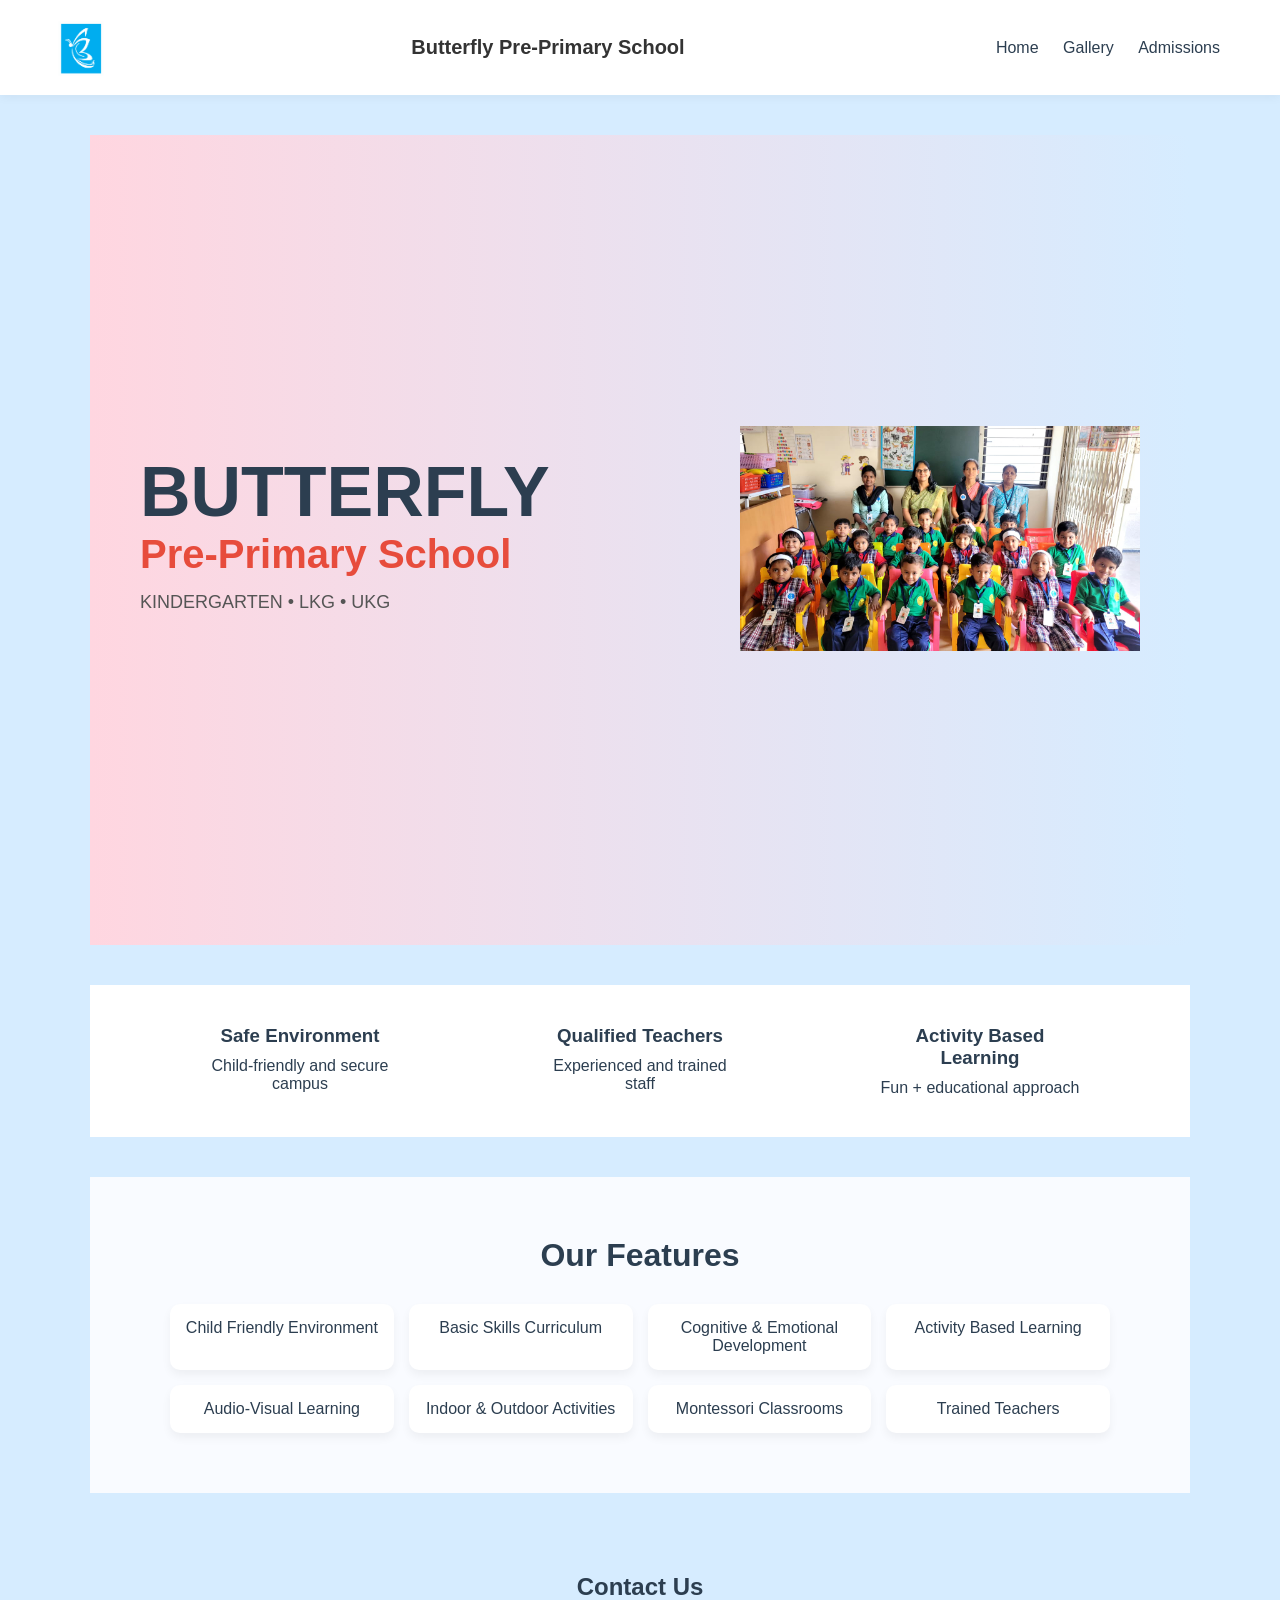
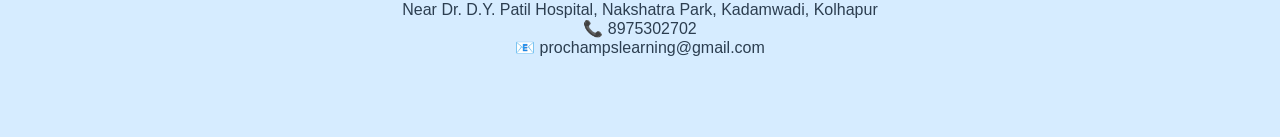
==== index.html @ 4a20833b "index.html" ====
<!DOCTYPE html>
<html lang="en">
<head>
    <meta charset="UTF-8">
    <meta name="viewport" content="width=device-width, initial-scale=1.0">
    <title>Butterfly Pre-Primary School</title>
    <link rel="stylesheet" href="style.css">
</head>
<body>

<header>
    <div class="navbar">
        <img src="logo.png" class="logo">
        <h2>Butterfly Pre-Primary School</h2>

        <nav>
            <a href="index.html">Home</a>
            <a href="gallery.html">Gallery</a>
            <a href="admissions.html">Admissions</a>
        </nav>
    </div>
</header>

<!-- HERO SECTION -->
<section class="hero">
    <div class="hero-text">
        <h1>BUTTERFLY</h1>
        <h2>Pre-Primary School</h2>
        <p>KINDERGARTEN • LKG • UKG</p>
    </div>

    <div class="hero-img">
        <img src="kids.png" alt="kids">
    </div>
</section>

<section class="trust">
    <div class="trust-box">
        <h3>Safe Environment</h3>
        <p>Child-friendly and secure campus</p>
    </div>

    <div class="trust-box">
        <h3>Qualified Teachers</h3>
        <p>Experienced and trained staff</p>
    </div>

    <div class="trust-box">
        <h3>Activity Based Learning</h3>
        <p>Fun + educational approach</p>
    </div>
</section>

<!-- FEATURES -->
<section class="features">
    <h2>Our Features</h2>
   <div class="features-grid">
    <div>Child Friendly Environment</div>
    <div>Basic Skills Curriculum</div>
    <div>Cognitive & Emotional Development</div>
    <div>Activity Based Learning</div>
    <div>Audio-Visual Learning</div>
    <div>Indoor & Outdoor Activities</div>
    <div>Montessori Classrooms</div>
    <div>Trained Teachers</div>
</div>
</section>

<!-- CONTACT -->
<section class="contact">
    <h2>Contact Us</h2>
    <p>Near Dr. D.Y. Patil Hospital, Nakshatra Park, Kadamwadi, Kolhapur</p>
    <p>📞 8975302702</p>
    <p>📧 prochampslearning@gmail.com</p>
</section> 

</body>
</html>
---- style.css ----
* {
    margin: 0;
    padding: 0;
    box-sizing: border-box;
    font-family: 'Poppins', sans-serif;
}

/* NAVBAR */
.navbar {
    display: flex;
    align-items: center;
    justify-content: space-between;
    padding: 15px 50px;
    background: white;
    box-shadow: 0 2px 10px rgba(0,0,0,0.05);
}

.logo {
    width: 60px;
}

.navbar h2 {
    font-size: 20px;
    color: #333;
}

/* HERO */
.hero {
    height: 90vh;
    background: url("images/background.jpg") no-repeat center/cover;
    display: flex;
    align-items: center;
    justify-content: space-between;
    padding: 50px;
}

.hero-text {
    max-width: 50%;
}

.hero-text h1 {
    font-size: 70px;
    color: #2c3e50;
}

.hero-text h2 {
    font-size: 40px;
    color: #e74c3c;
}

.hero-text p {
    font-size: 18px;
    margin: 15px 0;
    color: #555;
}

.hero-text button {
    padding: 12px 25px;
    font-size: 18px;
    background: #ff7675;
    color: white;
    border: none;
    border-radius: 30px;
    cursor: pointer;
    transition: 0.3s;
}

.hero-text button:hover {
    background: #d63031;
}

/* HERO IMAGE */
.hero-img img {
    width: 400px;
}

/* FEATURES */
.features {
    padding: 60px 80px;
    background: #f9fbff;
}

.features h2 {
    text-align: center;
    margin-bottom: 30px;
    font-size: 32px;
}

.features ul {
    display: grid;
    grid-template-columns: repeat(2, 1fr);
    gap: 15px;
    list-style: none;
}

.features li {
    background: white;
    padding: 15px;
    border-radius: 10px;
    box-shadow: 0 5px 15px rgba(0,0,0,0.05);
}

/* ADMISSION */
.admission {
    text-align: center;
    padding: 60px;
    background: linear-gradient(to right, #ff9a9e, #fad0c4);
    color: white;
}

.admission h1 {
    font-size: 40px;
}

/* CONTACT */
.contact {
    padding: 40px;
    text-align: center;
}

.trust {
    display: flex;
    justify-content: space-around;
    padding: 40px;
    background: #ffffff;
}

.trust-box {
    text-align: center;
    max-width: 200px;
}

.trust-box h3 {
    margin-bottom: 10px;
    color: #2c3e50;
}

.features-grid {
    display: grid;
    grid-template-columns: repeat(4, 1fr);
    gap: 15px;
}

.features-grid div {
    background: white;
    padding: 15px;
    border-radius: 10px;
    text-align: center;
    box-shadow: 0 5px 10px rgba(0,0,0,0.05);
}

.gallery {
    padding: 60px;
    text-align: center;
}

.gallery-grid {
    display: grid;
    grid-template-columns: repeat(4, 1fr);
    gap: 10px;
}

.gallery-grid img {
    width: 100%;
    border-radius: 10px;
}

.form-section {
    padding: 60px;
    text-align: center;
    background: #f9fbff;
}

form {
    max-width: 400px;
    margin: auto;
}

input, textarea {
    width: 100%;
    margin: 10px 0;
    padding: 10px;
    border-radius: 5px;
    border: 1px solid #ccc;
}

form button {
    background: #ff7675;
    color: white;
    padding: 10px;
    border: none;
    border-radius: 5px;
}

:root {
    --pink: #ffd6e0;
    --blue: #d6ecff;
    --accent: #ff6b6b;
    --text: #2c3e50;
    --white: #ffffff;
}

body {
    background: var(--blue);
    color: var(--text);
}

.navbar {
    background: var(--white);
}

.hero {
    background: linear-gradient(to right, var(--pink), var(--blue));
}

button {
    background: var(--accent);
}

nav a {
    margin: 0 10px;
    text-decoration: none;
    color: var(--text);
    font-weight: 500;
}

nav a:hover {
    color: var(--accent);
}

section {
    margin: 40px auto;
    max-width: 1100px;
}

/* smooth cards */
.card {
    background: white;
    padding: 20px;
    border-radius: 15px;
    box-shadow: 0 10px 20px rgba(0,0,0,0.05);
}

.gallery-page {
    padding: 60px;
    text-align: center;
}

.gallery-page h1 {
    font-size: 40px;
    margin-bottom: 30px;
}

/* IMAGE GRID */
.gallery-grid {
    display: grid;
    grid-template-columns: repeat(3, 1fr);
    gap: 20px;
}

.gallery-grid img {
    width: 100%;
    border-radius: 15px;
    transition: 0.3s;
    cursor: pointer;
}

.gallery-grid img:hover {
    transform: scale(1.05);
}

/* VIDEO GRID */
.video-grid {
    display: flex;
    gap: 20px;
    justify-content: center;
    margin-top: 30px;
}

video {
    width: 300px;
    border-radius: 10px;
}
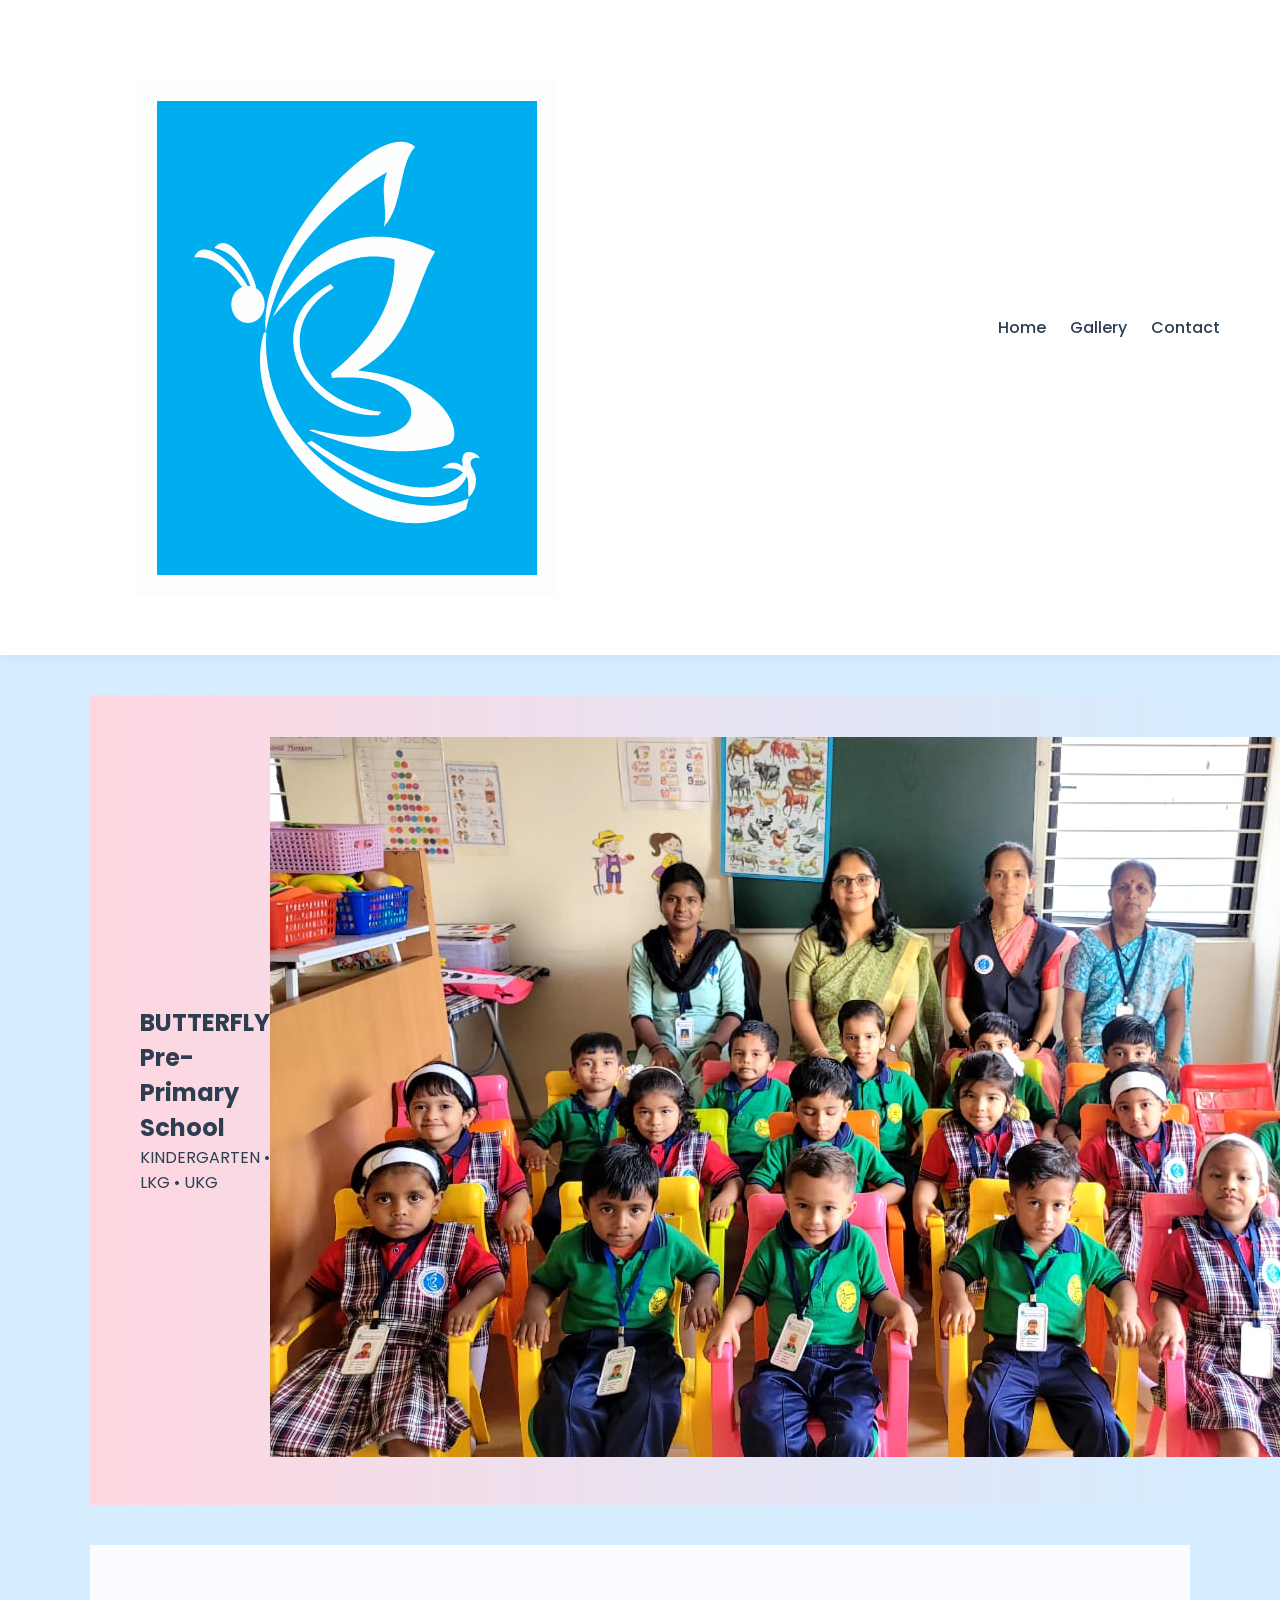
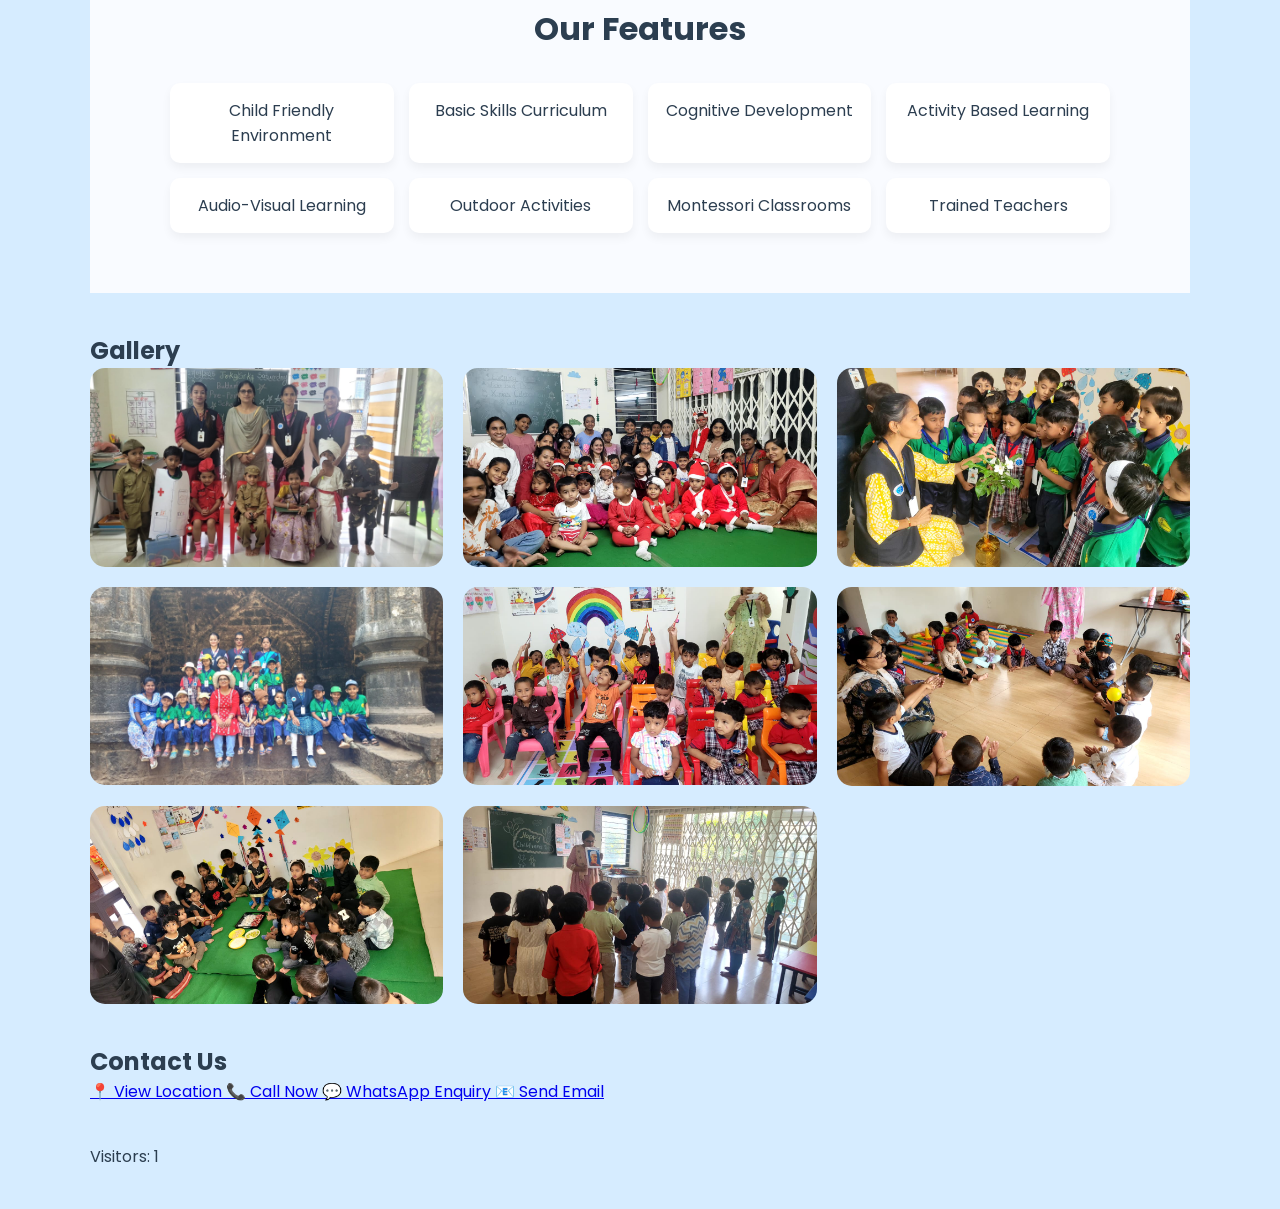
==== commit d1b78d56: "index.html" ====
--- a/index.html
+++ b/index.html
@@ -1,78 +1,100 @@
 <!DOCTYPE html>
 <html lang="en">
 <head>
-    <meta charset="UTF-8">
-    <meta name="viewport" content="width=device-width, initial-scale=1.0">
-    <title>Butterfly Pre-Primary School</title>
-    <link rel="stylesheet" href="style.css">
+<meta charset="UTF-8">
+<meta name="viewport" content="width=device-width, initial-scale=1.0">
+<title>Butterfly Pre-Primary School</title>
+
+<link rel="stylesheet" href="style.css">
+<link href="https://fonts.googleapis.com/css2?family=Poppins:wght@300;500;700&display=swap" rel="stylesheet">
 </head>
+
 <body>
 
-<header>
-    <div class="navbar">
-        <img src="logo.png" class="logo">
-        <h2>Butterfly Pre-Primary School</h2>
-
-        <nav>
-            <a href="index.html">Home</a>
-            <a href="gallery.html">Gallery</a>
-            <a href="admissions.html">Admissions</a>
-        </nav>
-    </div>
+<header class="navbar">
+    <img src="logo.png">
+    <nav>
+        <a href="#home">Home</a>
+        <a href="#gallery">Gallery</a>
+        <a href="#contact">Contact</a>
+    </nav>
 </header>
 
-<!-- HERO SECTION -->
-<section class="hero">
-    <div class="hero-text">
+<section id="home" class="hero">
+    <div>
         <h1>BUTTERFLY</h1>
         <h2>Pre-Primary School</h2>
         <p>KINDERGARTEN • LKG • UKG</p>
     </div>
 
-    <div class="hero-img">
-        <img src="kids.png" alt="kids">
+    <div>
+        <img src="kids.png">
     </div>
 </section>
 
-<section class="trust">
-    <div class="trust-box">
-        <h3>Safe Environment</h3>
-        <p>Child-friendly and secure campus</p>
-    </div>
-
-    <div class="trust-box">
-        <h3>Qualified Teachers</h3>
-        <p>Experienced and trained staff</p>
-    </div>
-
-    <div class="trust-box">
-        <h3>Activity Based Learning</h3>
-        <p>Fun + educational approach</p>
+<section class="features">
+    <h2>Our Features</h2>
+    <div class="features-grid">
+        <div>Child Friendly Environment</div>
+        <div>Basic Skills Curriculum</div>
+        <div>Cognitive Development</div>
+        <div>Activity Based Learning</div>
+        <div>Audio-Visual Learning</div>
+        <div>Outdoor Activities</div>
+        <div>Montessori Classrooms</div>
+        <div>Trained Teachers</div>
     </div>
 </section>
 
-<!-- FEATURES -->
-<section class="features">
-    <h2>Our Features</h2>
-   <div class="features-grid">
-    <div>Child Friendly Environment</div>
-    <div>Basic Skills Curriculum</div>
-    <div>Cognitive & Emotional Development</div>
-    <div>Activity Based Learning</div>
-    <div>Audio-Visual Learning</div>
-    <div>Indoor & Outdoor Activities</div>
-    <div>Montessori Classrooms</div>
-    <div>Trained Teachers</div>
-</div>
+<section id="gallery">
+    <h2>Gallery</h2>
+
+    <div class="gallery-grid">
+        <img src="g1.jpg">
+        <img src="g2.jpg">
+        <img src="g3.jpg">
+        <img src="g4.jpg">
+        <img src="g5.jpeg">
+        <img src="g6.jpeg">
+        <img src="g7.jpeg">
+        <img src="g8.jpeg">
+    </div>
 </section>
 
-<!-- CONTACT -->
-<section class="contact">
+<section id="contact">
     <h2>Contact Us</h2>
-    <p>Near Dr. D.Y. Patil Hospital, Nakshatra Park, Kadamwadi, Kolhapur</p>
-    <p>📞 8975302702</p>
-    <p>📧 prochampslearning@gmail.com</p>
-</section> 
+
+    <div class="contact-links">
+
+        <a href="https://maps.google.com/?q=Dr+D+Y+Patil+Hospital+Kolhapur" target="_blank">
+            📍 View Location
+        </a>
+
+        <a href="tel:8975302702">
+            📞 Call Now
+        </a>
+
+        <a href="https://wa.me/918975302702" target="_blank">
+            💬 WhatsApp Enquiry
+        </a>
+
+        <a href="mailto:prochampslearning@gmail.com">
+            📧 Send Email
+        </a>
+
+    </div>
+</section>
+
+<section>
+    <p>Visitors: <span id="counter">0</span></p>
+</section>
+
+<script>
+let count = localStorage.getItem("visits") || 0;
+count++;
+localStorage.setItem("visits", count);
+document.getElementById("counter").innerText = count;
+</script>
 
 </body>
 </html>
--- a/style.css
+++ b/style.css
@@ -280,4 +280,5 @@
 video {
     width: 300px;
     border-radius: 10px;
-}+}
+
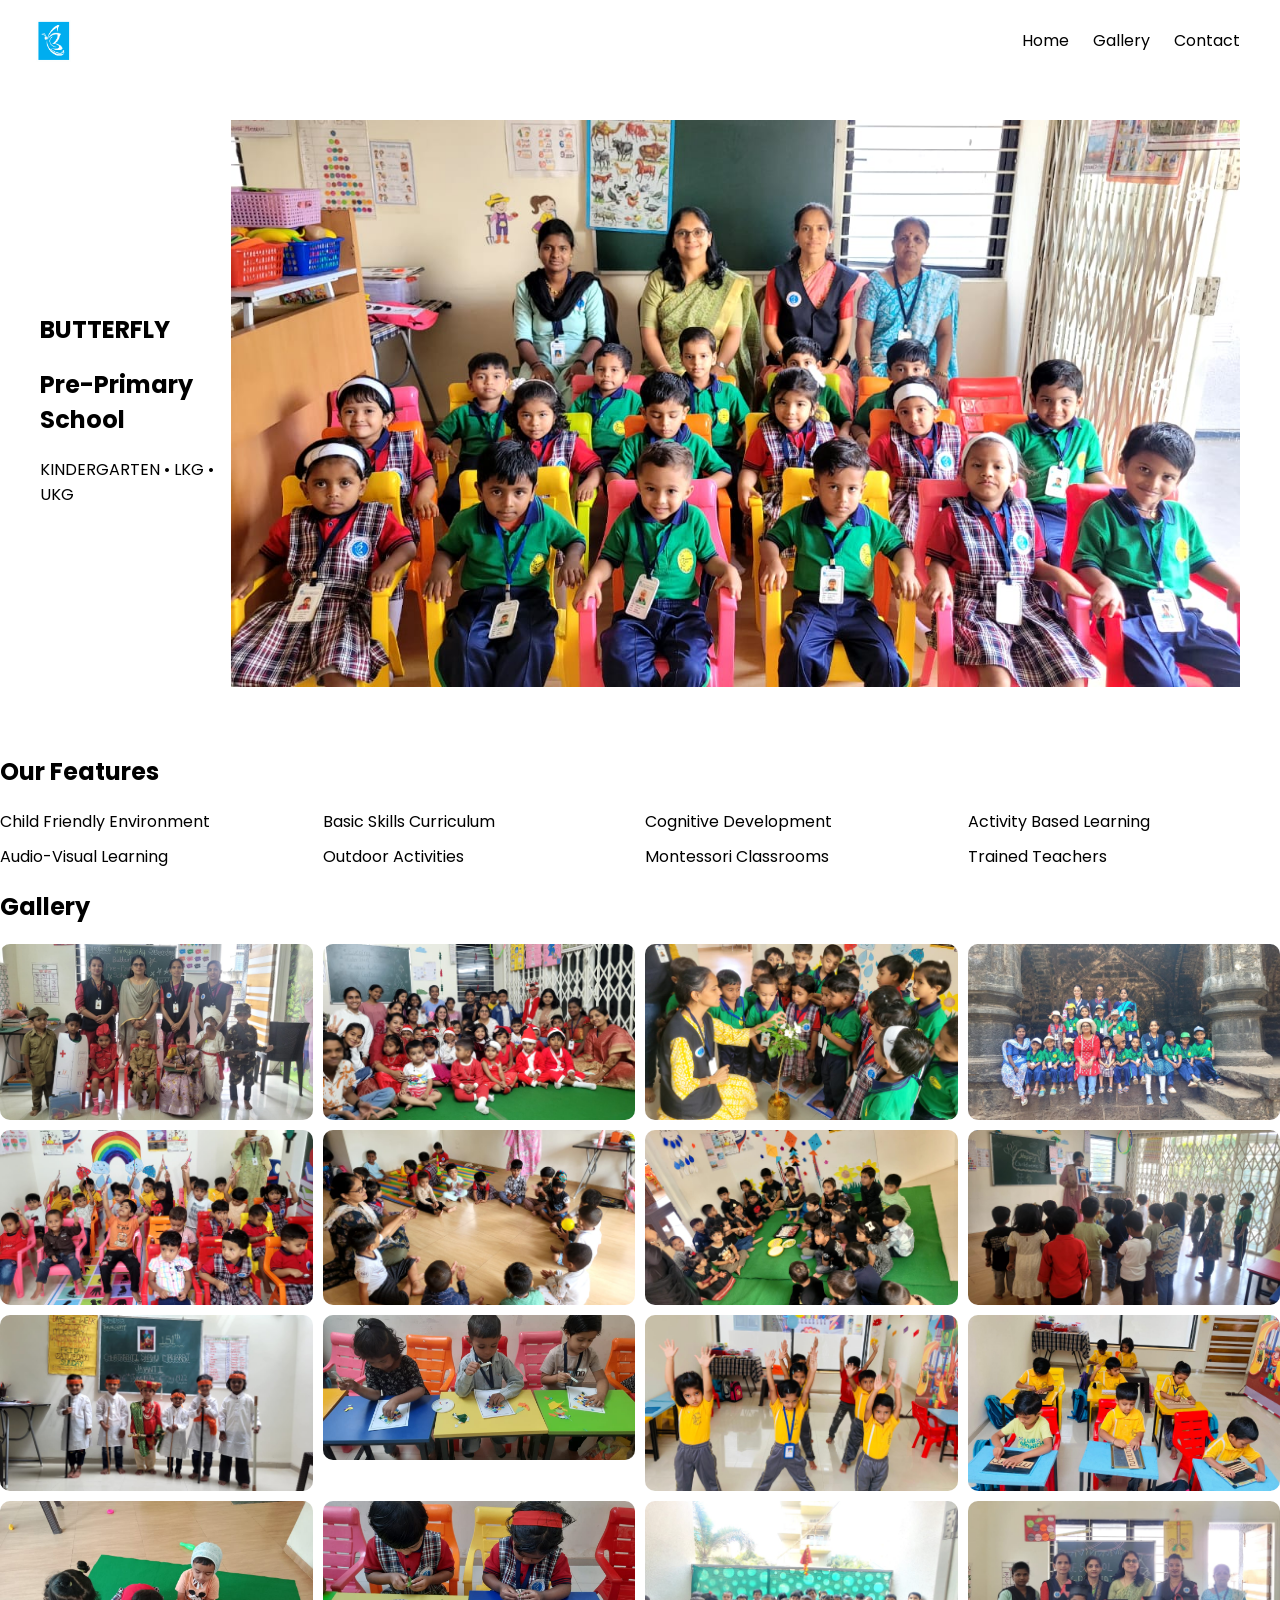
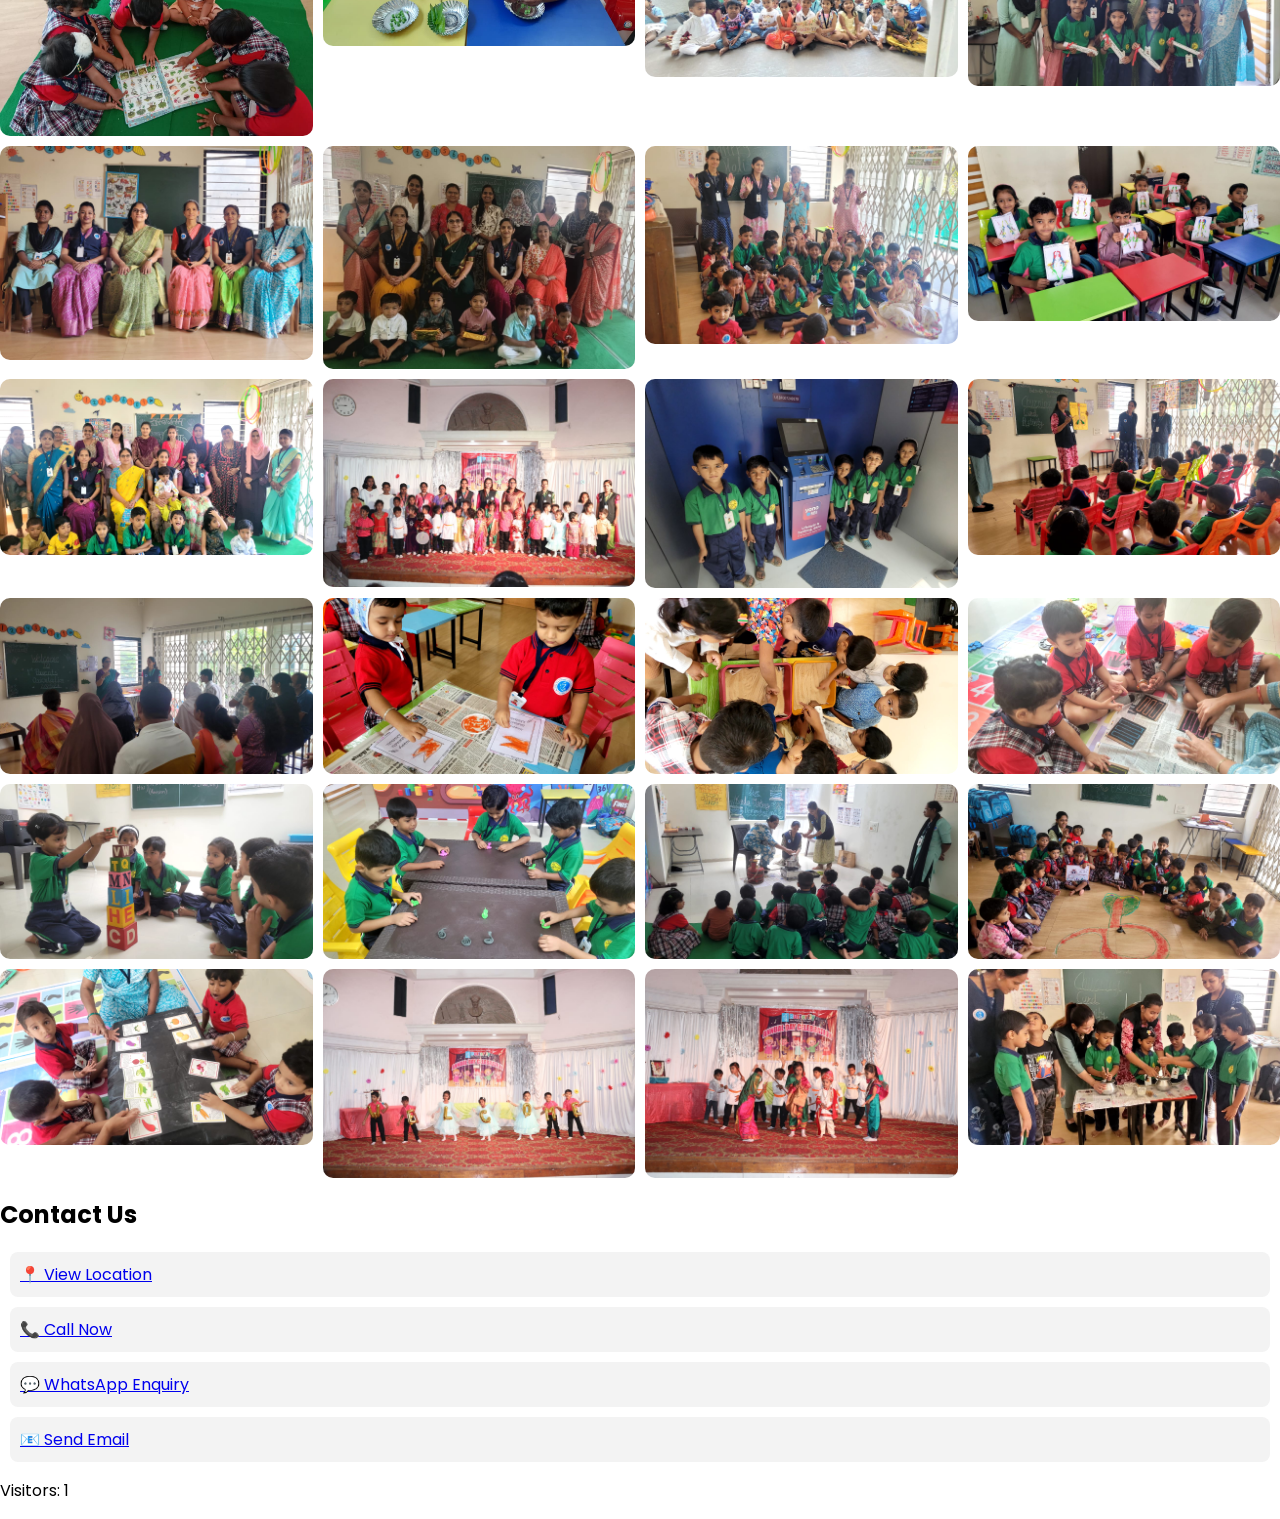
==== commit 7fdc31d9: "index.html" ====
--- a/index.html
+++ b/index.html
@@ -58,6 +58,34 @@
         <img src="g6.jpeg">
         <img src="g7.jpeg">
         <img src="g8.jpeg">
+        <img src="g9.jpeg">
+        <img src="g10.jpeg">
+        <img src="g11.jpeg">
+        <img src="g12.jpeg">
+        <img src="g13.jpeg">
+        <img src="g14.jpeg">
+        <img src="g15.jpeg">
+        <img src="g16.jpeg">
+        <img src="g17.jpeg">
+        <img src="g18.jpeg">
+        <img src="g19.jpeg">
+        <img src="g20.jpeg">
+        <img src="g21.jpeg">
+        <img src="g22.jpeg">
+        <img src="g23.jpeg">
+        <img src="g24.jpeg">
+        <img src="g25.jpeg">
+        <img src="g26.jpeg">
+        <img src="g27.jpeg">
+        <img src="g28.jpeg">
+        <img src="g29.jpeg">
+        <img src="g30.jpeg">
+        <img src="g31.jpeg">
+        <img src="g32.jpeg">
+        <img src="g33.jpeg">
+        <img src="g34.jpeg">
+        <img src="g35.jpeg">
+        <img src="g36.jpeg">
     </div>
 </section>
 
--- a/style.css
+++ b/style.css
@@ -1,159 +1,47 @@
-* {
+body {
     margin: 0;
-    padding: 0;
-    box-sizing: border-box;
     font-family: 'Poppins', sans-serif;
 }
 
 /* NAVBAR */
 .navbar {
     display: flex;
+    justify-content: space-between;
     align-items: center;
-    justify-content: space-between;
-    padding: 15px 50px;
+    padding: 15px 30px;
     background: white;
-    box-shadow: 0 2px 10px rgba(0,0,0,0.05);
 }
 
-.logo {
-    width: 60px;
+.navbar img {
+    height: 50px;
 }
 
-.navbar h2 {
-    font-size: 20px;
-    color: #333;
+.navbar nav a {
+    margin: 0 10px;
+    text-decoration: none;
+    color: black;
 }
 
 /* HERO */
 .hero {
-    height: 90vh;
-    background: url("images/background.jpg") no-repeat center/cover;
     display: flex;
     align-items: center;
     justify-content: space-between;
-    padding: 50px;
+    padding: 40px;
 }
 
-.hero-text {
-    max-width: 50%;
-}
-
-.hero-text h1 {
-    font-size: 70px;
-    color: #2c3e50;
-}
-
-.hero-text h2 {
-    font-size: 40px;
-    color: #e74c3c;
-}
-
-.hero-text p {
-    font-size: 18px;
-    margin: 15px 0;
-    color: #555;
-}
-
-.hero-text button {
-    padding: 12px 25px;
-    font-size: 18px;
-    background: #ff7675;
-    color: white;
-    border: none;
-    border-radius: 30px;
-    cursor: pointer;
-    transition: 0.3s;
-}
-
-.hero-text button:hover {
-    background: #d63031;
-}
-
-/* HERO IMAGE */
-.hero-img img {
-    width: 400px;
+.hero img {
+    max-width: 100%;
 }
 
 /* FEATURES */
-.features {
-    padding: 60px 80px;
-    background: #f9fbff;
-}
-
-.features h2 {
-    text-align: center;
-    margin-bottom: 30px;
-    font-size: 32px;
-}
-
-.features ul {
-    display: grid;
-    grid-template-columns: repeat(2, 1fr);
-    gap: 15px;
-    list-style: none;
-}
-
-.features li {
-    background: white;
-    padding: 15px;
-    border-radius: 10px;
-    box-shadow: 0 5px 15px rgba(0,0,0,0.05);
-}
-
-/* ADMISSION */
-.admission {
-    text-align: center;
-    padding: 60px;
-    background: linear-gradient(to right, #ff9a9e, #fad0c4);
-    color: white;
-}
-
-.admission h1 {
-    font-size: 40px;
-}
-
-/* CONTACT */
-.contact {
-    padding: 40px;
-    text-align: center;
-}
-
-.trust {
-    display: flex;
-    justify-content: space-around;
-    padding: 40px;
-    background: #ffffff;
-}
-
-.trust-box {
-    text-align: center;
-    max-width: 200px;
-}
-
-.trust-box h3 {
-    margin-bottom: 10px;
-    color: #2c3e50;
-}
-
 .features-grid {
     display: grid;
     grid-template-columns: repeat(4, 1fr);
-    gap: 15px;
+    gap: 10px;
 }
 
-.features-grid div {
-    background: white;
-    padding: 15px;
-    border-radius: 10px;
-    text-align: center;
-    box-shadow: 0 5px 10px rgba(0,0,0,0.05);
-}
-
-.gallery {
-    padding: 60px;
-    text-align: center;
-}
-
+/* GALLERY */
 .gallery-grid {
     display: grid;
     grid-template-columns: repeat(4, 1fr);
@@ -165,120 +53,30 @@
     border-radius: 10px;
 }
 
-.form-section {
-    padding: 60px;
-    text-align: center;
-    background: #f9fbff;
+/* CONTACT */
+.contact-links a {
+    display: block;
+    margin: 10px;
+    padding: 10px;
+    background: #f3f3f3;
+    border-radius: 8px;
 }
 
-form {
-    max-width: 400px;
-    margin: auto;
+/* MOBILE */
+@media (max-width: 768px) {
+    .navbar {
+        flex-direction: column;
+    }
+
+    .hero {
+        flex-direction: column;
+    }
+
+    .features-grid {
+        grid-template-columns: repeat(2, 1fr);
+    }
+
+    .gallery-grid {
+        grid-template-columns: repeat(2, 1fr);
+    }
 }
-
-input, textarea {
-    width: 100%;
-    margin: 10px 0;
-    padding: 10px;
-    border-radius: 5px;
-    border: 1px solid #ccc;
-}
-
-form button {
-    background: #ff7675;
-    color: white;
-    padding: 10px;
-    border: none;
-    border-radius: 5px;
-}
-
-:root {
-    --pink: #ffd6e0;
-    --blue: #d6ecff;
-    --accent: #ff6b6b;
-    --text: #2c3e50;
-    --white: #ffffff;
-}
-
-body {
-    background: var(--blue);
-    color: var(--text);
-}
-
-.navbar {
-    background: var(--white);
-}
-
-.hero {
-    background: linear-gradient(to right, var(--pink), var(--blue));
-}
-
-button {
-    background: var(--accent);
-}
-
-nav a {
-    margin: 0 10px;
-    text-decoration: none;
-    color: var(--text);
-    font-weight: 500;
-}
-
-nav a:hover {
-    color: var(--accent);
-}
-
-section {
-    margin: 40px auto;
-    max-width: 1100px;
-}
-
-/* smooth cards */
-.card {
-    background: white;
-    padding: 20px;
-    border-radius: 15px;
-    box-shadow: 0 10px 20px rgba(0,0,0,0.05);
-}
-
-.gallery-page {
-    padding: 60px;
-    text-align: center;
-}
-
-.gallery-page h1 {
-    font-size: 40px;
-    margin-bottom: 30px;
-}
-
-/* IMAGE GRID */
-.gallery-grid {
-    display: grid;
-    grid-template-columns: repeat(3, 1fr);
-    gap: 20px;
-}
-
-.gallery-grid img {
-    width: 100%;
-    border-radius: 15px;
-    transition: 0.3s;
-    cursor: pointer;
-}
-
-.gallery-grid img:hover {
-    transform: scale(1.05);
-}
-
-/* VIDEO GRID */
-.video-grid {
-    display: flex;
-    gap: 20px;
-    justify-content: center;
-    margin-top: 30px;
-}
-
-video {
-    width: 300px;
-    border-radius: 10px;
-}
-
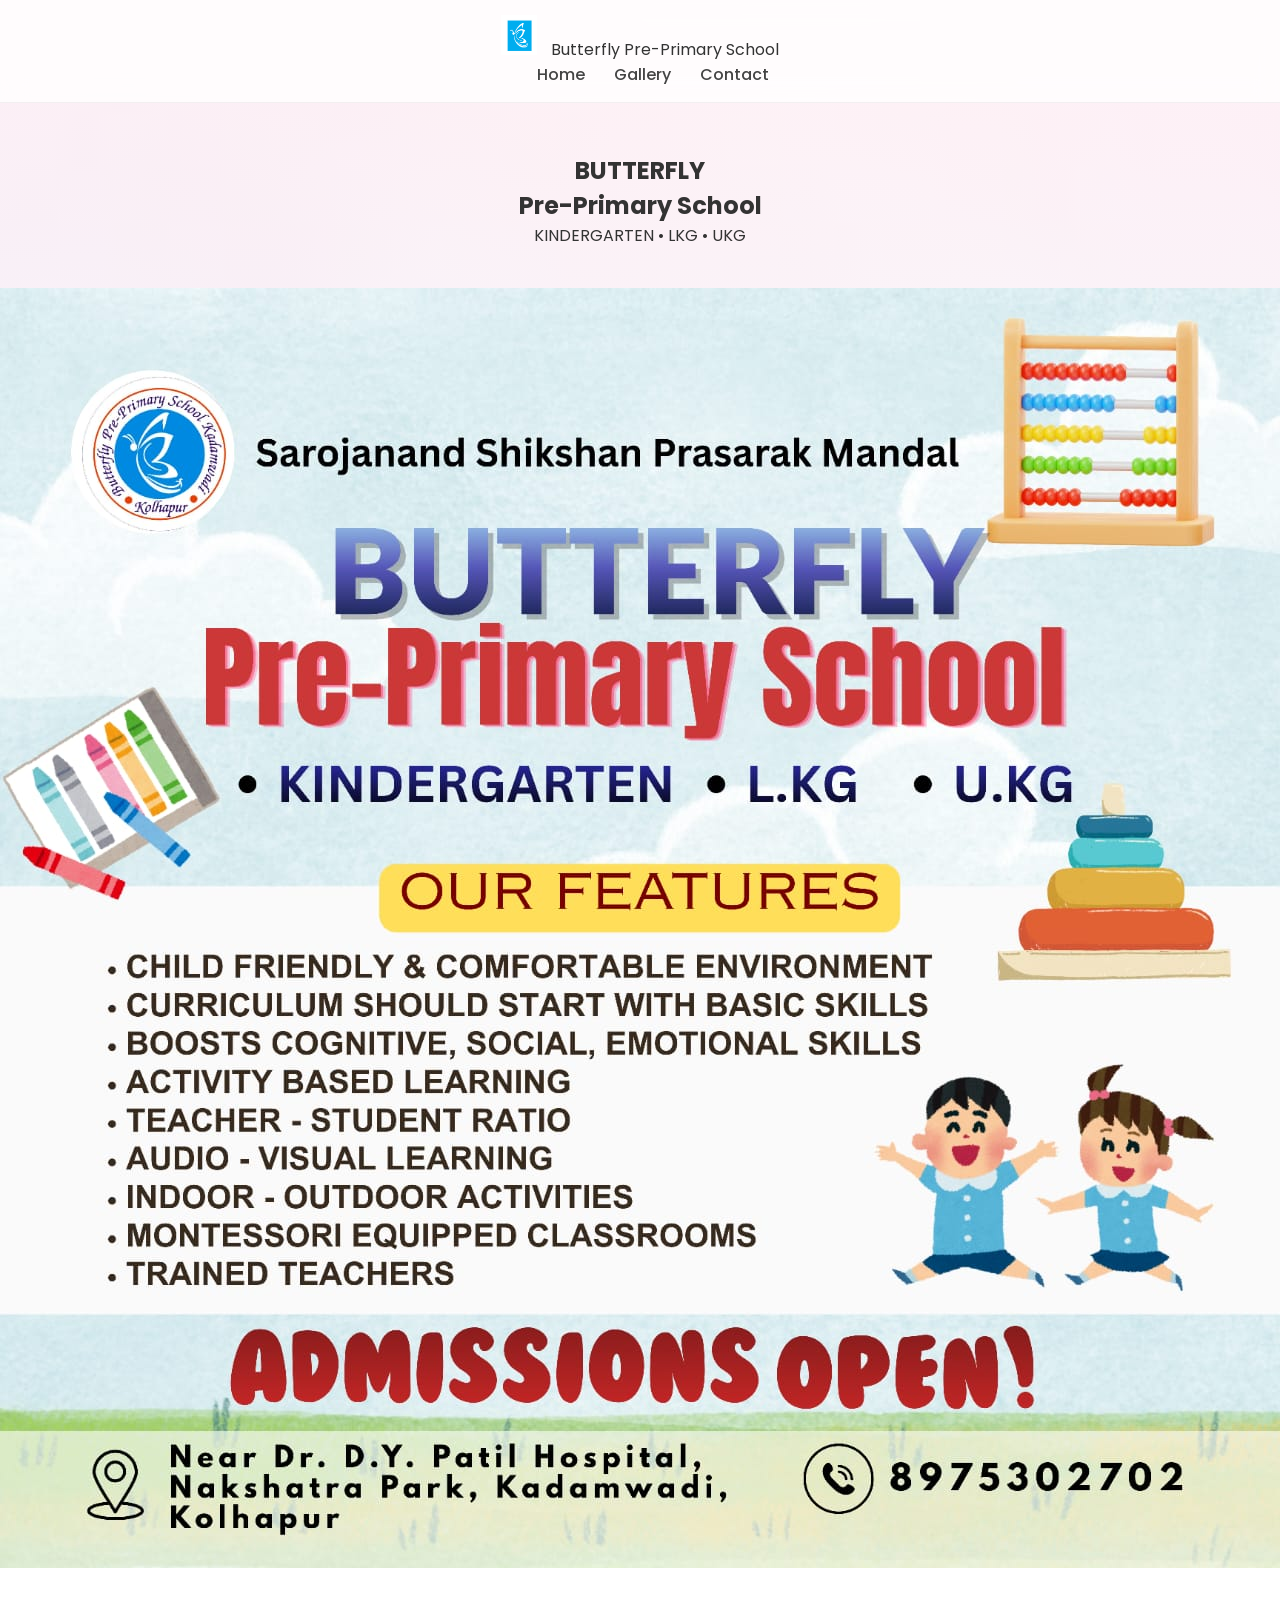
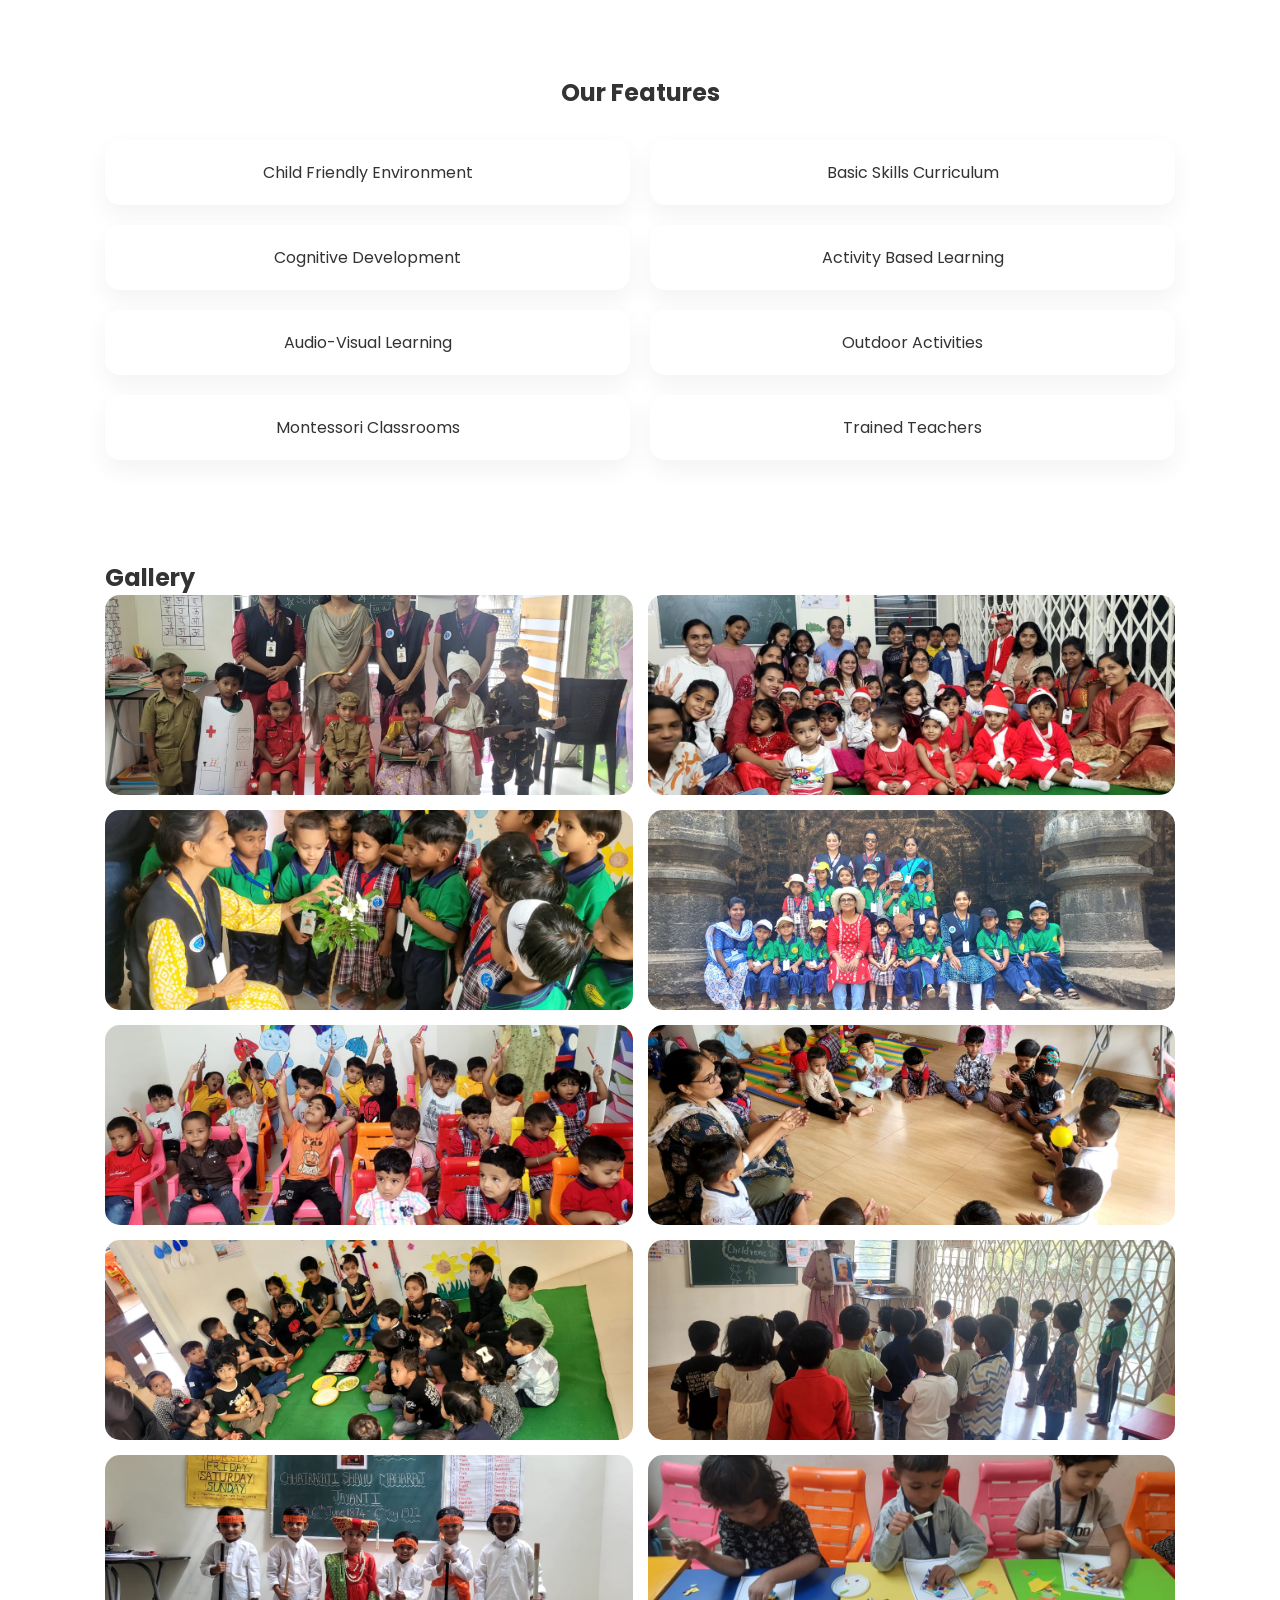
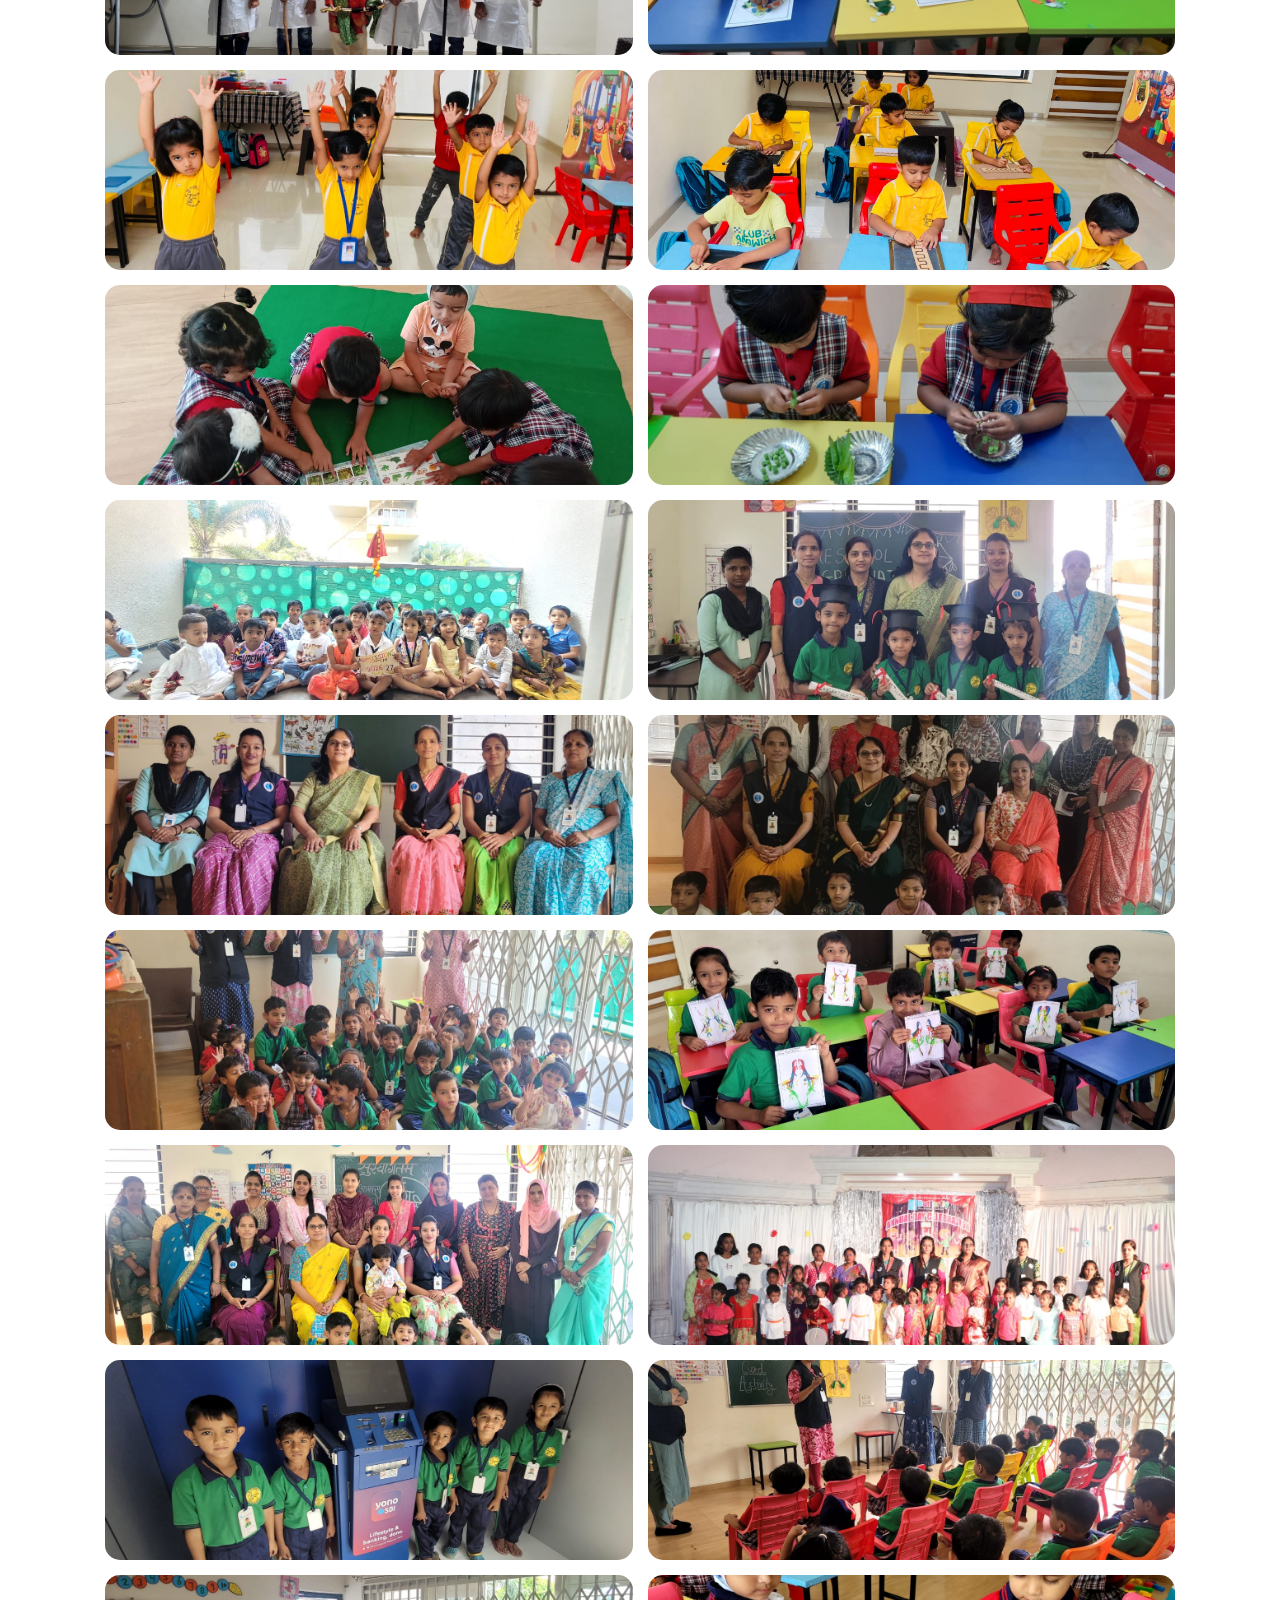
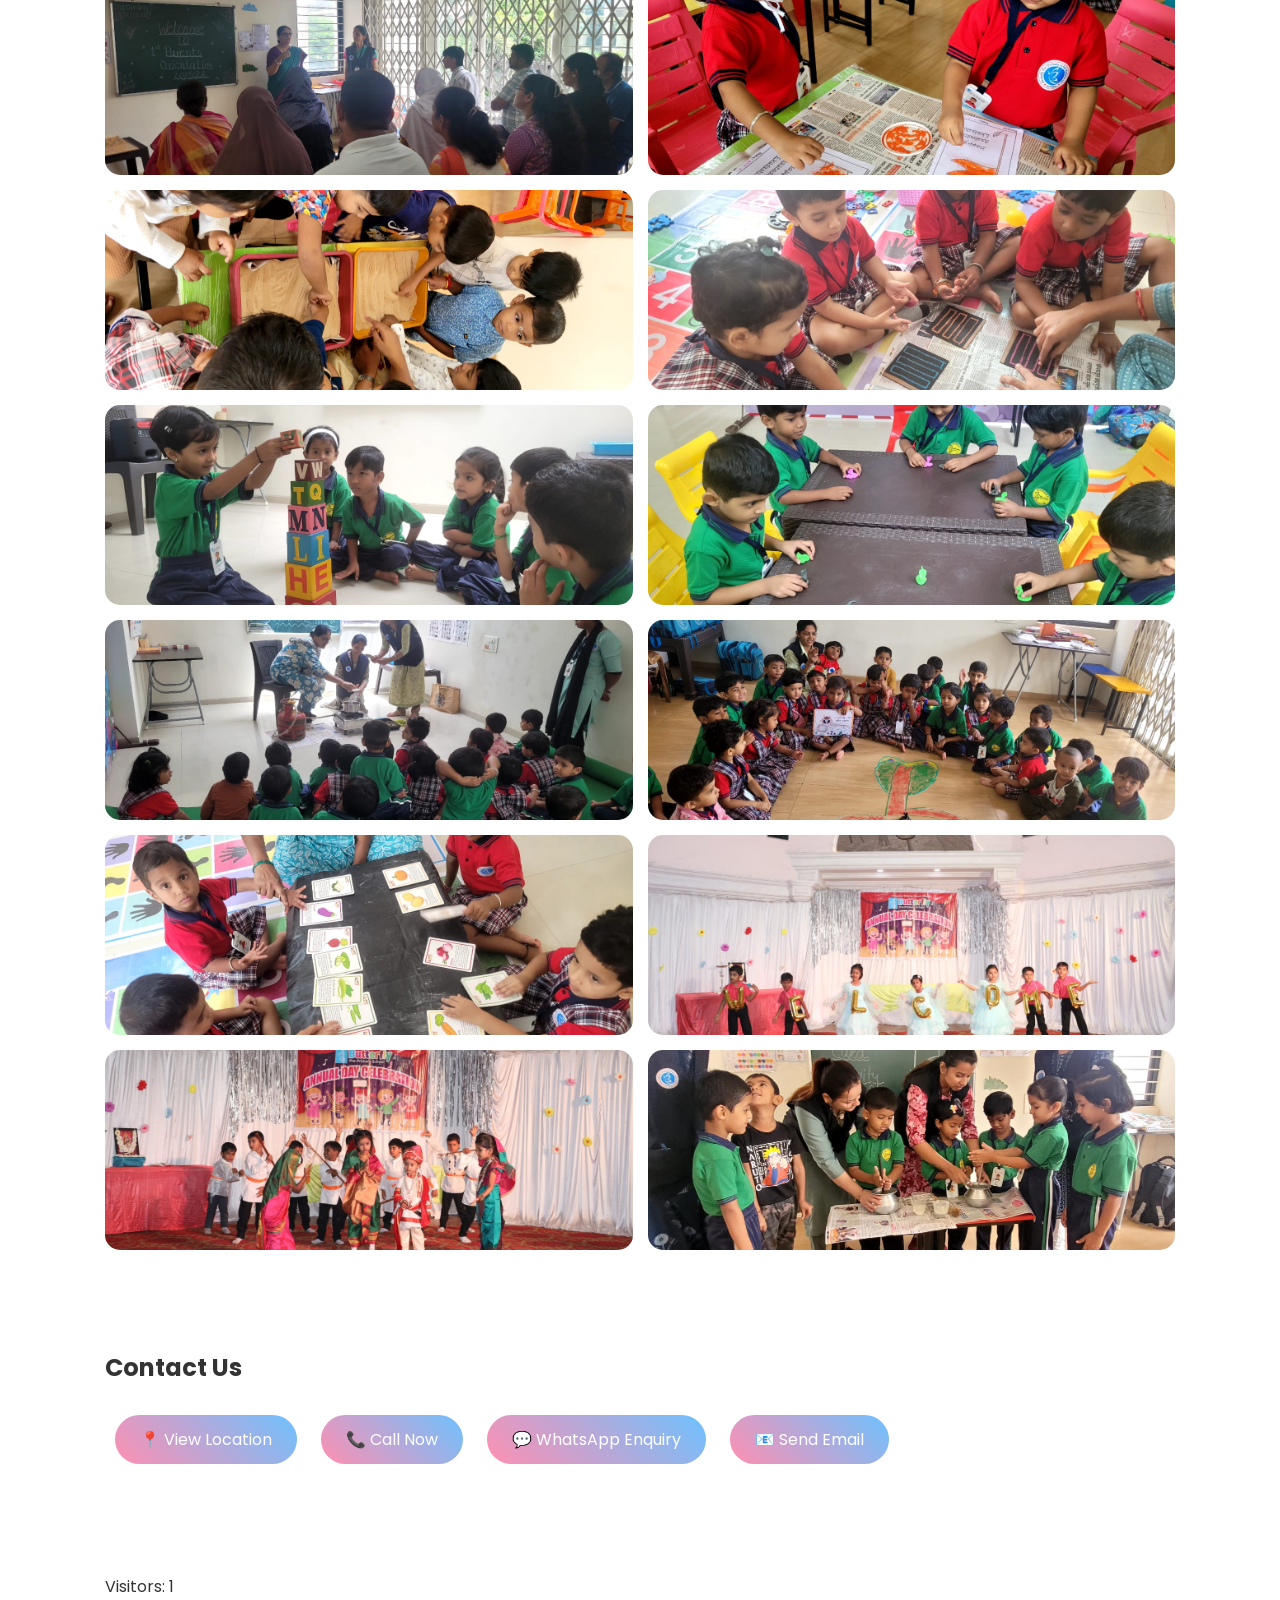
==== commit b06e9ee2: "index.html" ====
--- a/index.html
+++ b/index.html
@@ -12,8 +12,12 @@
 <body>
 
 <header class="navbar">
-    <img src="logo.png">
-    <nav>
+    <div class="nav-left">
+        <img src="logo.png" class="logo">
+        <span class="school-name">Butterfly Pre-Primary School</span>
+    </div>
+
+    <nav class="nav-links">
         <a href="#home">Home</a>
         <a href="#gallery">Gallery</a>
         <a href="#contact">Contact</a>
--- a/style.css
+++ b/style.css
@@ -1,25 +1,68 @@
+/* RESET */
+* {
+    margin: 0;
+    padding: 0;
+    box-sizing: border-box;
+}
+
 body {
-    margin: 0;
     font-family: 'Poppins', sans-serif;
+
+    /* BACKGROUND FIX */
+    background: linear-gradient(
+        rgba(255, 240, 245, 0.9),
+        rgba(240, 248, 255, 0.9)
+    ),
+    url("background.jpg");
+
+    background-size: cover;
+    background-attachment: fixed;
+    color: #333;
+}
+
+/* MAIN CONTAINER */
+section {
+    max-width: 1100px;
+    margin: auto;
+    padding: 80px 20px;
 }
 
 /* NAVBAR */
 .navbar {
+    position: sticky;
+    top: 0;
+    z-index: 1000;
+
     display: flex;
     justify-content: space-between;
     align-items: center;
-    padding: 15px 30px;
-    background: white;
-}
-
-.navbar img {
-    height: 50px;
+
+    padding: 15px 40px;
+
+    background: rgba(255,255,255,0.8);
+    backdrop-filter: blur(12px);
+    border-bottom: 1px solid rgba(0,0,0,0.05);
+}
+
+.logo {
+    height: 40px;
+    width: auto;
+    object-fit: cover;
 }
 
 .navbar nav a {
-    margin: 0 10px;
+    margin-left: 20px;
     text-decoration: none;
-    color: black;
+    color: #444;
+    font-weight: 500;
+    transition: 0.3s;
+}
+
+.navbar nav a:hover {
+    color: #ff8fb1;
+}
+.navbar nav a {
+    margin-left: 25px;
 }
 
 /* HERO */
@@ -27,56 +70,162 @@
     display: flex;
     align-items: center;
     justify-content: space-between;
-    padding: 40px;
-}
-
-.hero img {
-    max-width: 100%;
+    gap: 40px;
+}
+
+.hero-text h1 {
+    font-size: 60px;
+    color: #ff8fb1;
+}
+
+.hero-text h2 {
+    color: #6ec1ff;
+    margin-bottom: 10px;
+}
+
+.hero-text p {
+    font-size: 18px;
+    color: #555;
+}
+
+.hero-img img {
+    width: 300px;
 }
 
 /* FEATURES */
+.features {
+    text-align: center;
+}
+
+.features h2 {
+    margin-bottom: 30px;
+}
+
 .features-grid {
     display: grid;
     grid-template-columns: repeat(4, 1fr);
-    gap: 10px;
+    gap: 20px;
+}
+
+.features-grid div {
+    background: white;
+    padding: 20px;
+    border-radius: 15px;
+    box-shadow: 0 10px 25px rgba(0,0,0,0.05);
+    transition: 0.3s;
+}
+
+.features-grid div:hover {
+    transform: translateY(-5px);
 }
 
 /* GALLERY */
 .gallery-grid {
     display: grid;
     grid-template-columns: repeat(4, 1fr);
-    gap: 10px;
+    gap: 15px;
 }
 
 .gallery-grid img {
     width: 100%;
-    border-radius: 10px;
+    border-radius: 15px;
+    object-fit: cover;
+    height: 200px;
+    transition: 0.3s;
+}
+
+.gallery-grid img:hover {
+    transform: scale(1.05);
 }
 
 /* CONTACT */
+.contact {
+    text-align: center;
+}
+
+.address {
+    margin-bottom: 20px;
+}
+
+.address a {
+    color: #6ec1ff;
+    text-decoration: none;
+    font-weight: 500;
+}
+
+.contact-links {
+    margin-top: 20px;
+}
+
 .contact-links a {
-    display: block;
+    display: inline-block;
     margin: 10px;
-    padding: 10px;
-    background: #f3f3f3;
-    border-radius: 8px;
-}
-
-/* MOBILE */
+    padding: 12px 25px;
+
+    background: linear-gradient(45deg, #ff8fb1, #6ec1ff);
+    color: white;
+    border-radius: 30px;
+    text-decoration: none;
+
+    transition: 0.3s;
+}
+
+.contact-links a:hover {
+    transform: scale(1.05);
+}
+
+/* FOOTER */
+footer {
+    text-align: center;
+    padding: 30px;
+    background: white;
+    margin-top: 40px;
+}
+
+/* MOBILE FIX */
 @media (max-width: 768px) {
-    .navbar {
-        flex-direction: column;
+    .logo {
+        height: 35px;
     }
-
-    .hero {
-        flex-direction: column;
-    }
-
-    .features-grid {
-        grid-template-columns: repeat(2, 1fr);
-    }
-
-    .gallery-grid {
-        grid-template-columns: repeat(2, 1fr);
-    }
-}
+}
+
+.navbar {
+    flex-direction: column;
+    padding: 15px;
+}
+
+.hero {
+    flex-direction: column;
+    text-align: center;
+}
+
+.hero-text h1 {
+    font-size: 36px;
+}
+
+.hero-img img {
+    width: 220px;
+}
+
+.features-grid {
+    grid-template-columns: repeat(2, 1fr);
+}
+
+.gallery-grid {
+    grid-template-columns: repeat(2, 1fr);
+}
+
+section {
+    padding: 50px 15px;
+}
+
+}
+.navbar {
+    display: flex;
+    align-items: center;
+    justify-content: space-between;
+}
+
+.navbar img {
+    margin-right: 10px;
+}
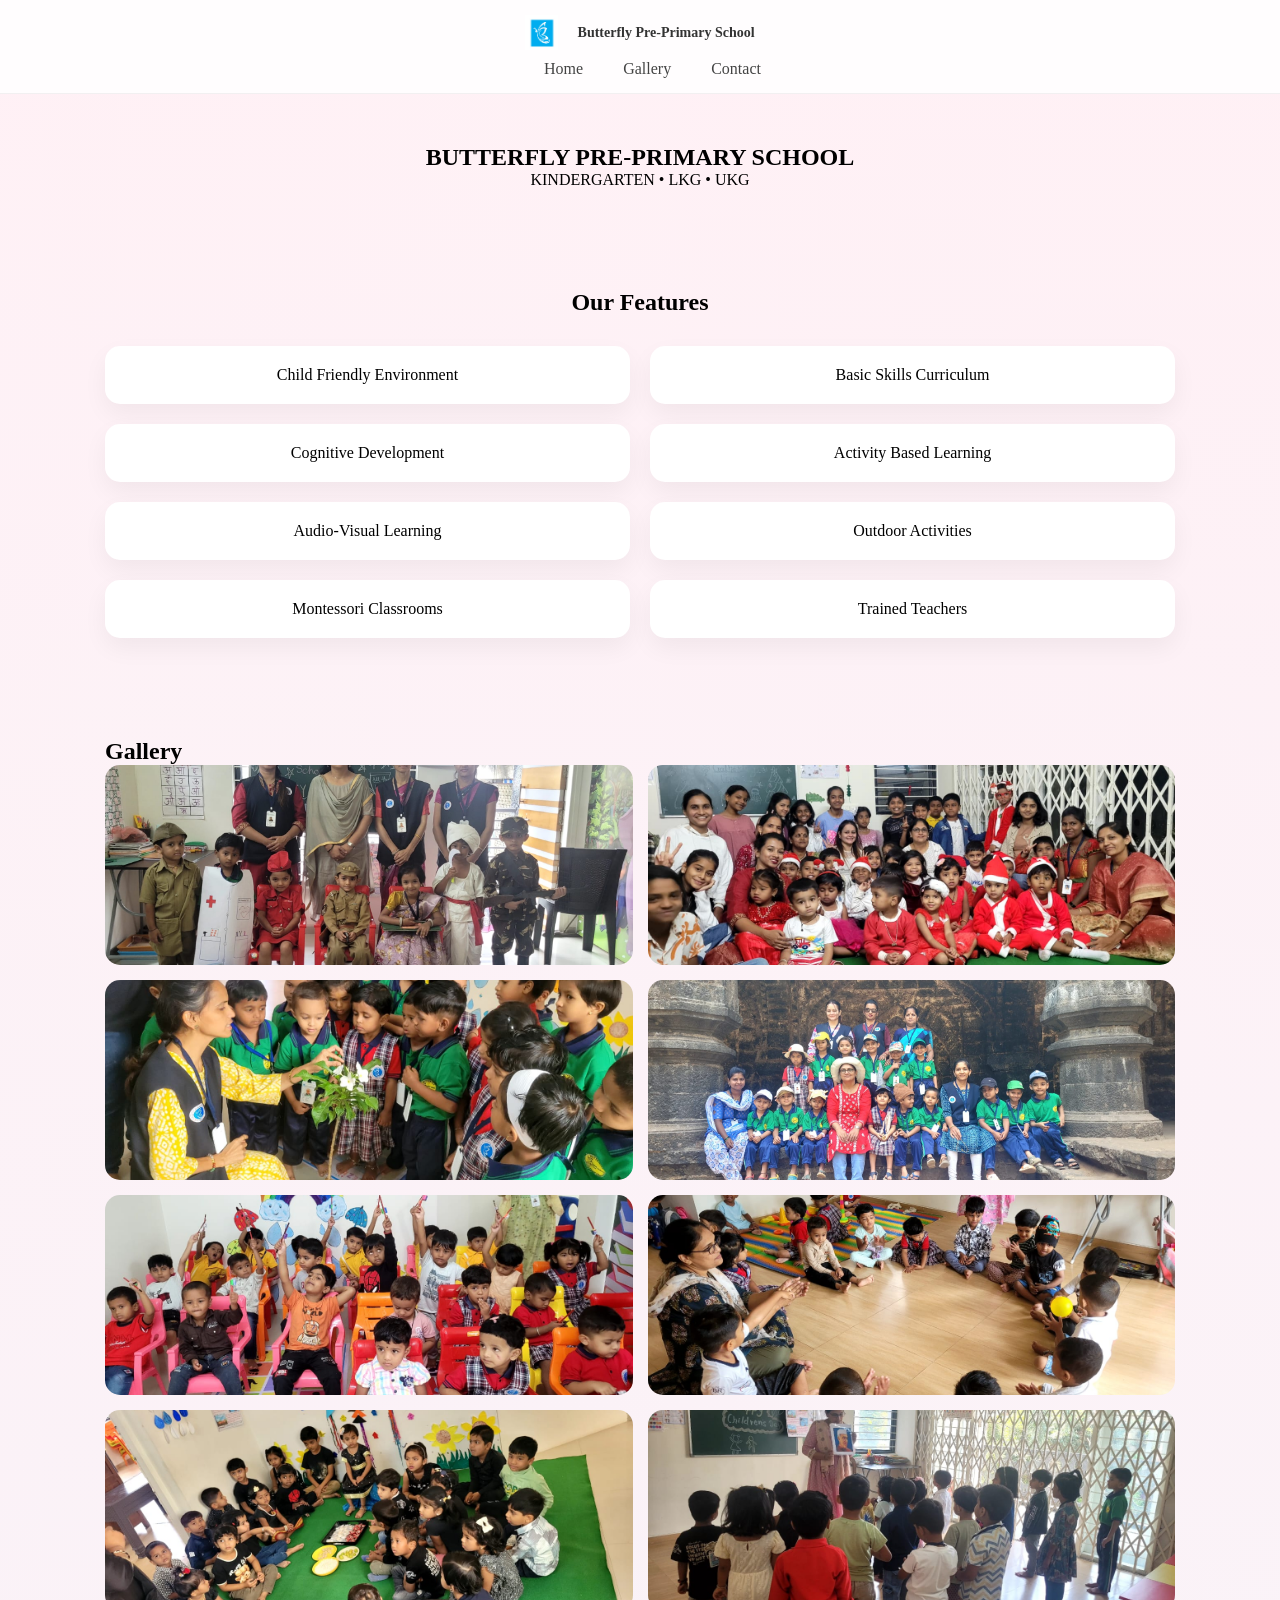
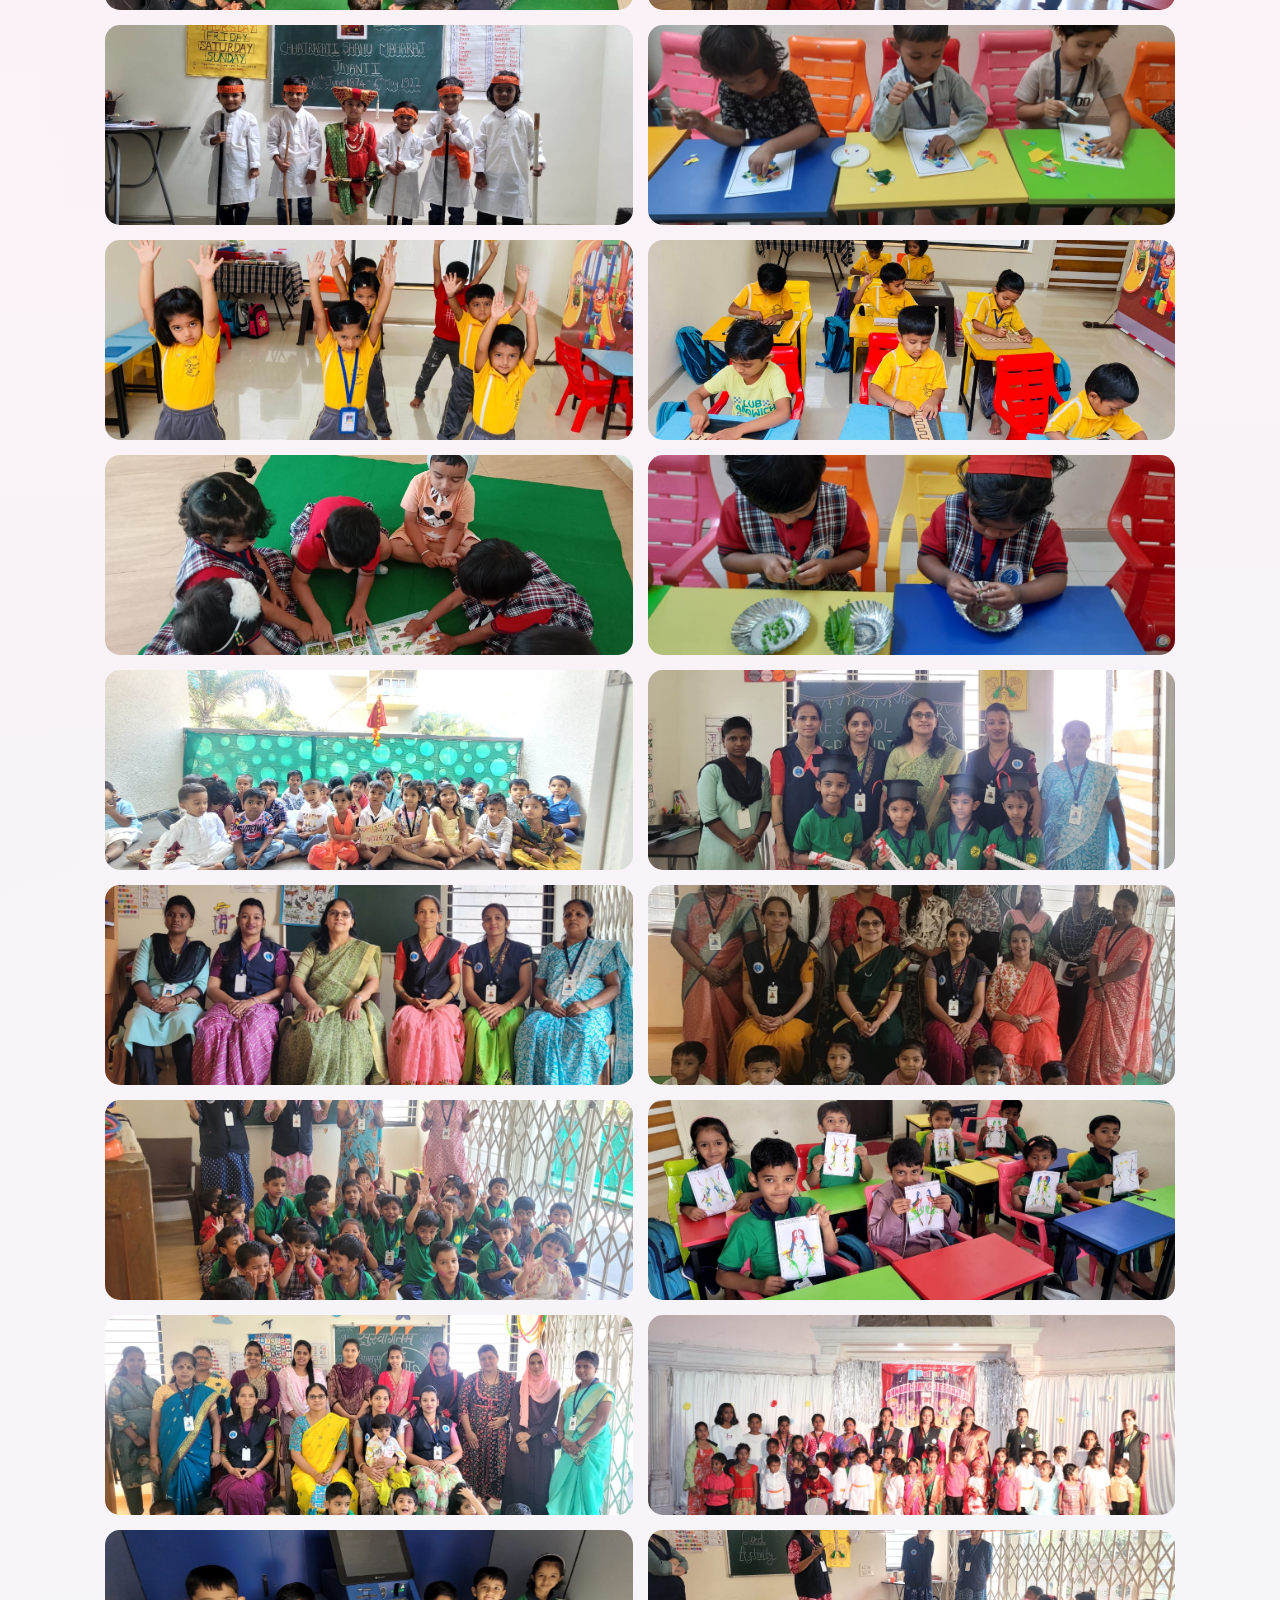
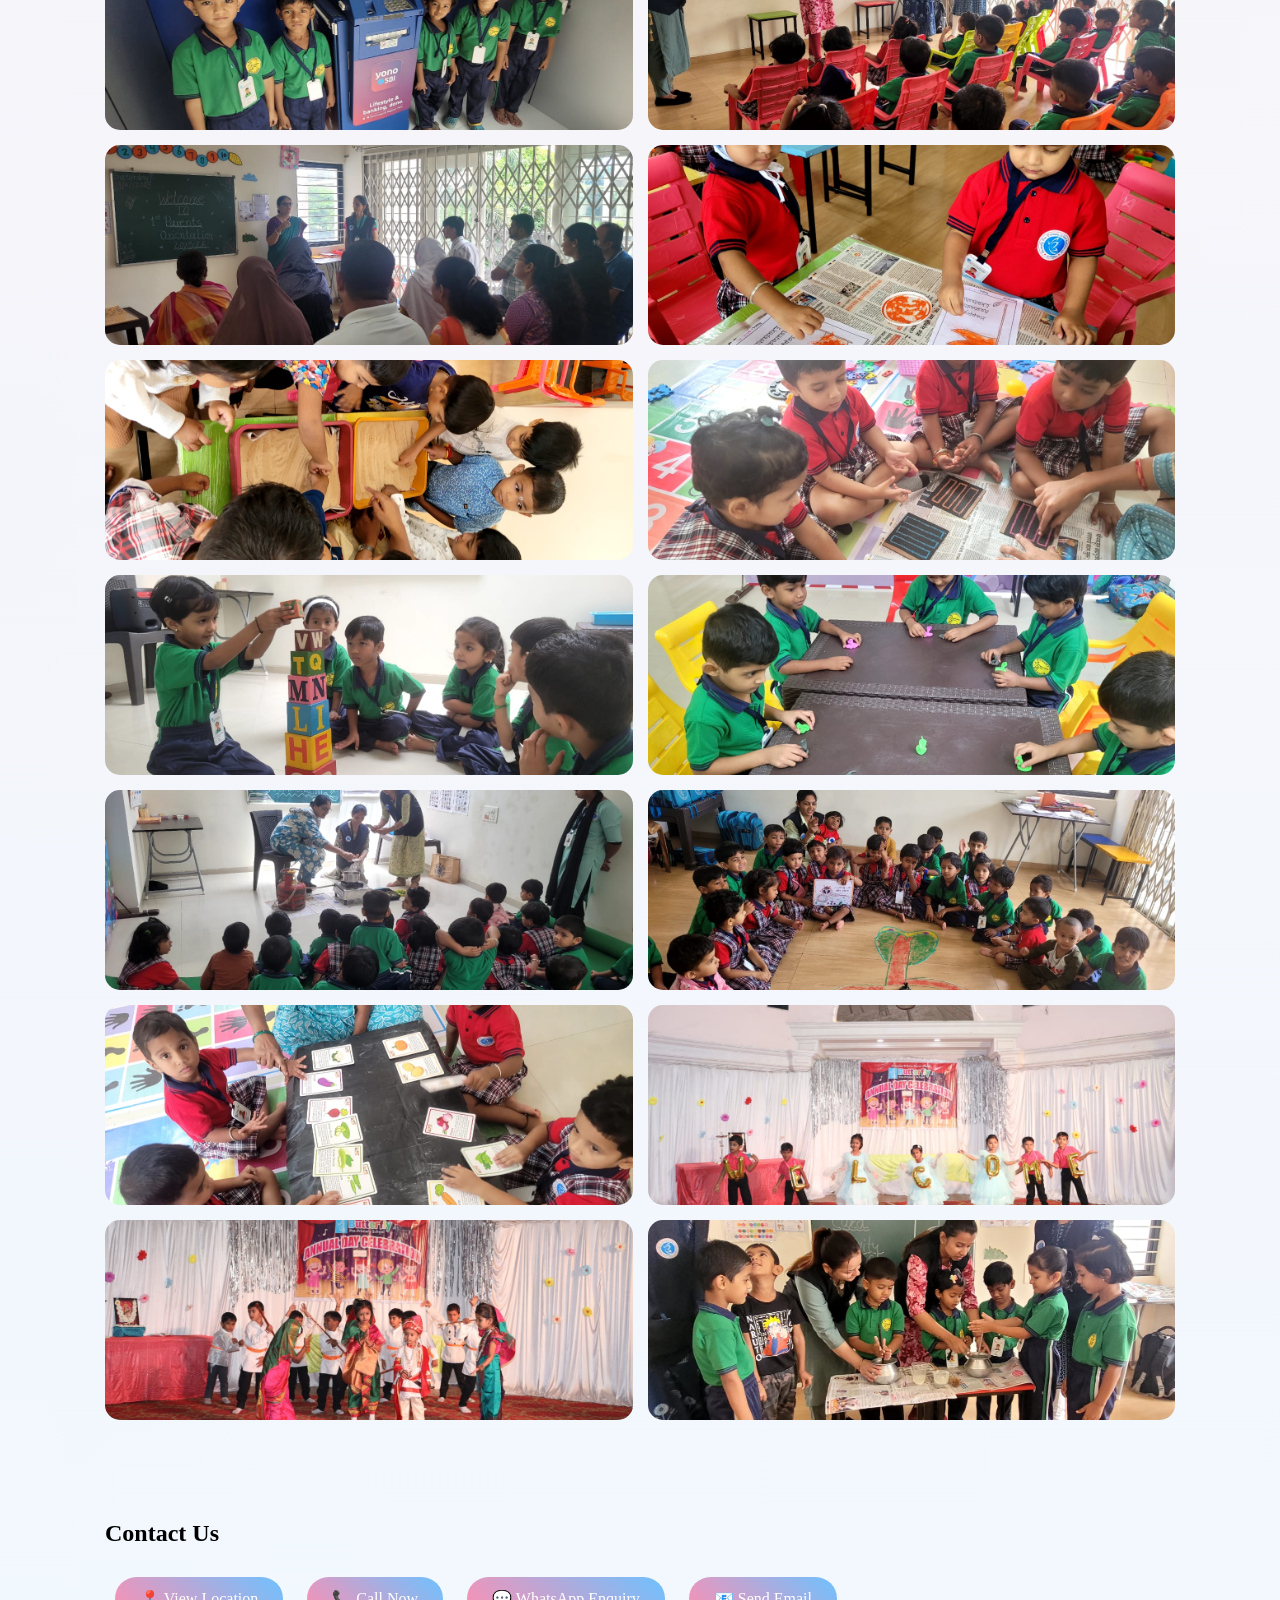
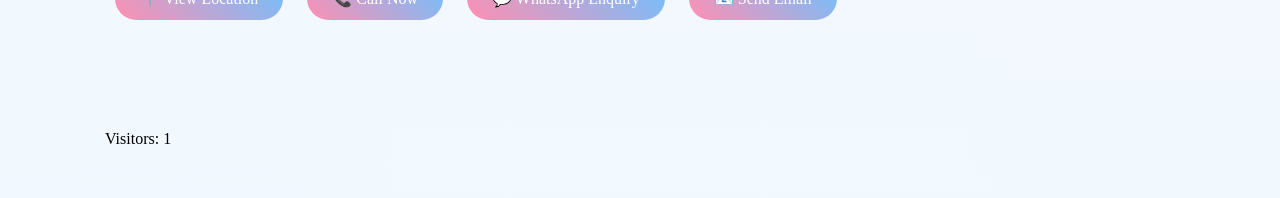
==== commit cf98ed2d: "index.html" ====
--- a/index.html
+++ b/index.html
@@ -26,14 +26,13 @@
 
 <section id="home" class="hero">
     <div>
-        <h1>BUTTERFLY</h1>
-        <h2>Pre-Primary School</h2>
+        <h1>BUTTERFLY PRE-PRIMARY SCHOOL</h1>
         <p>KINDERGARTEN • LKG • UKG</p>
     </div>
 
-    <div>
+   <!--- <div>
         <img src="kids.png">
-    </div>
+    </div>--->
 </section>
 
 <section class="features">
--- a/style.css
+++ b/style.css
@@ -6,9 +6,6 @@
 }
 
 body {
-    font-family: 'Poppins', sans-serif;
-
-    /* BACKGROUND FIX */
     background: linear-gradient(
         rgba(255, 240, 245, 0.9),
         rgba(240, 248, 255, 0.9)
@@ -16,8 +13,7 @@
     url("background.jpg");
 
     background-size: cover;
-    background-attachment: fixed;
-    color: #333;
+    background-position: center;
 }
 
 /* MAIN CONTAINER */
@@ -27,7 +23,7 @@
     padding: 80px 20px;
 }
 
-/* NAVBAR */
+/* NAVBAR*/
 .navbar {
     position: sticky;
     top: 0;
@@ -37,32 +33,45 @@
     justify-content: space-between;
     align-items: center;
 
-    padding: 15px 40px;
-
-    background: rgba(255,255,255,0.8);
-    backdrop-filter: blur(12px);
+    padding: 12px 40px;
+
+    background: rgba(255,255,255,0.85);
+    backdrop-filter: blur(10px);
+
     border-bottom: 1px solid rgba(0,0,0,0.05);
 }
 
+/* LEFT SIDE */
+.nav-left {
+    display: flex;
+    align-items: center;
+    gap: 10px;
+}
+
+/* LOGO FIX */
 .logo {
-    height: 40px;
+    height: 45px;
     width: auto;
-    object-fit: cover;
-}
-
-.navbar nav a {
-    margin-left: 20px;
+}
+
+/* SCHOOL NAME */
+.school-name {
+    font-weight: 600;
+    font-size: 16px;
+    color: #333;
+}
+
+/* NAV LINKS */
+.nav-links a {
+    margin-left: 25px;
     text-decoration: none;
     color: #444;
     font-weight: 500;
     transition: 0.3s;
 }
 
-.navbar nav a:hover {
+.nav-links a:hover {
     color: #ff8fb1;
-}
-.navbar nav a {
-    margin-left: 25px;
 }
 
 /* HERO */
@@ -229,3 +238,23 @@
 .navbar img {
     margin-right: 10px;
 }
+.navbar {
+    flex-direction: column;
+    gap: 10px;
+    padding: 15px;
+}
+
+.school-name {
+    font-size: 14px;
+    text-align: center;
+}
+
+.logo {
+    height: 35px;
+}
+
+.nav-links {
+    display: flex;
+    gap: 15px;
+}
+
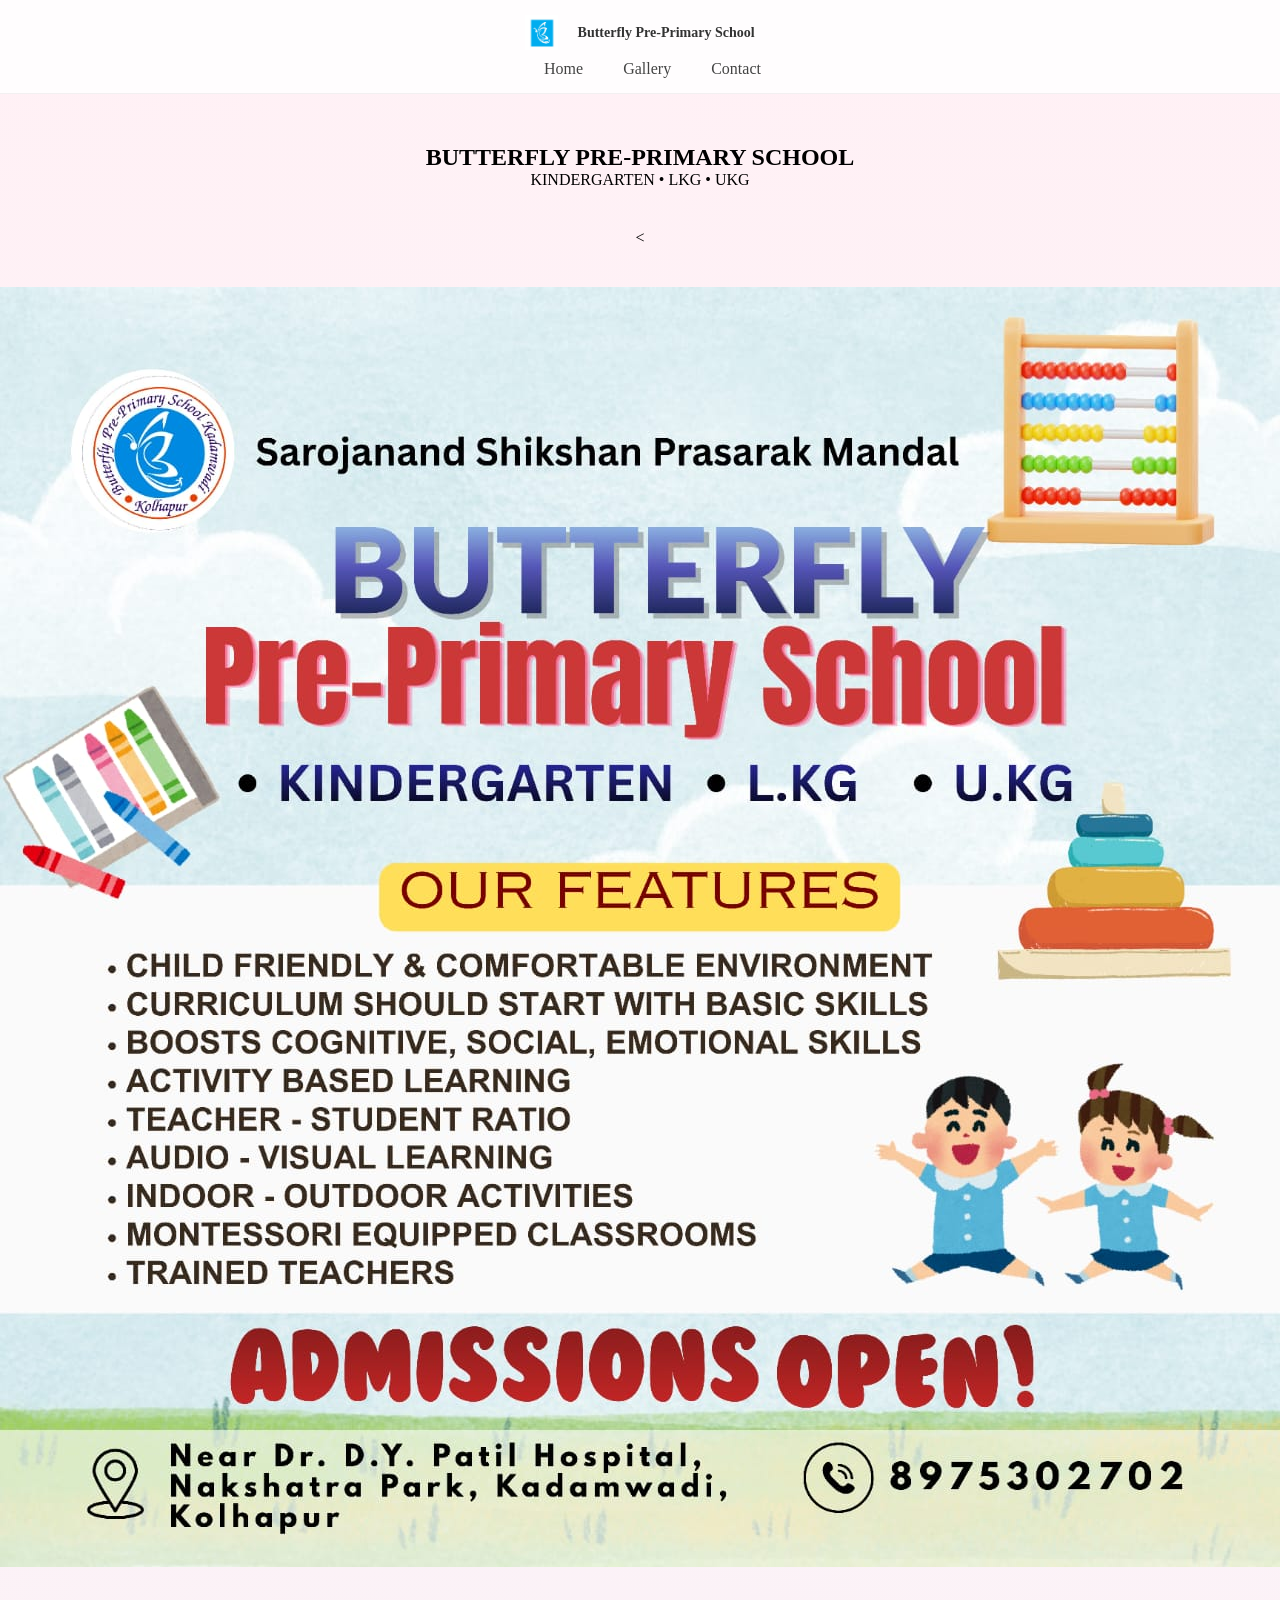
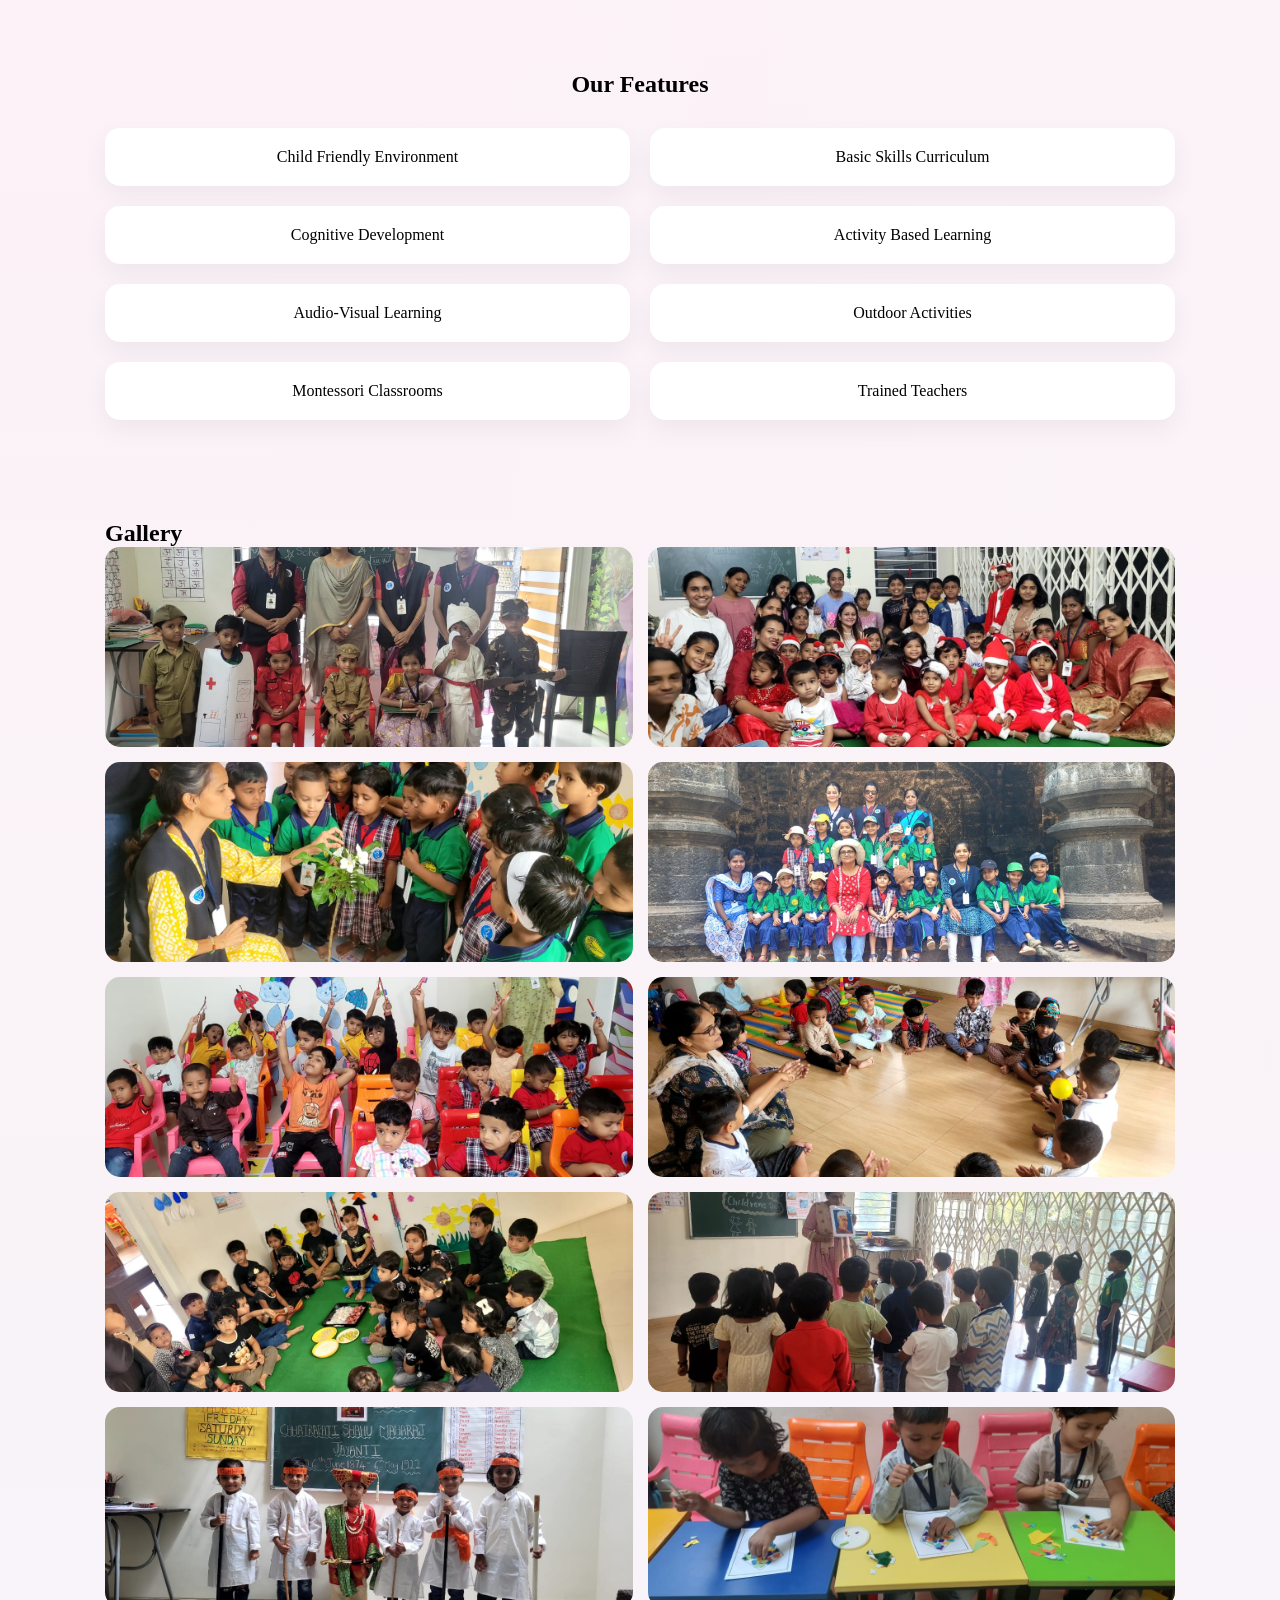
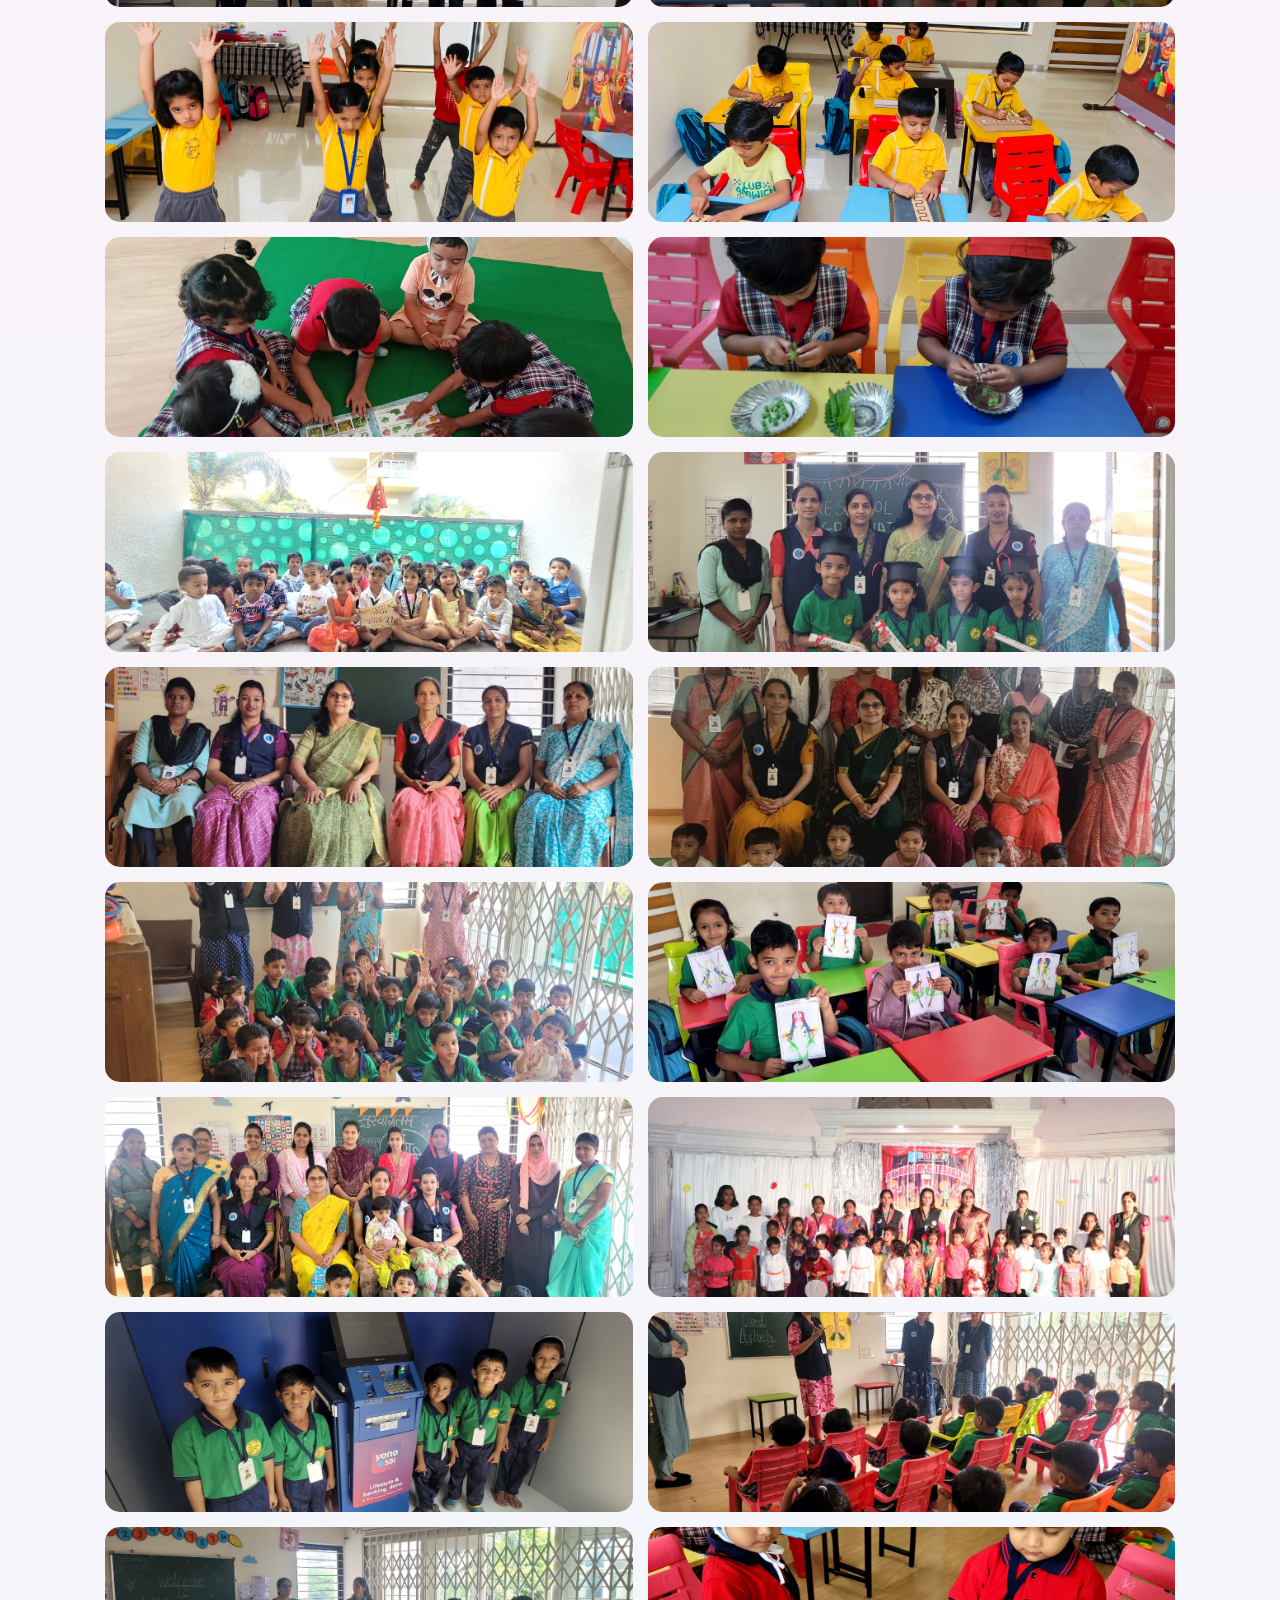
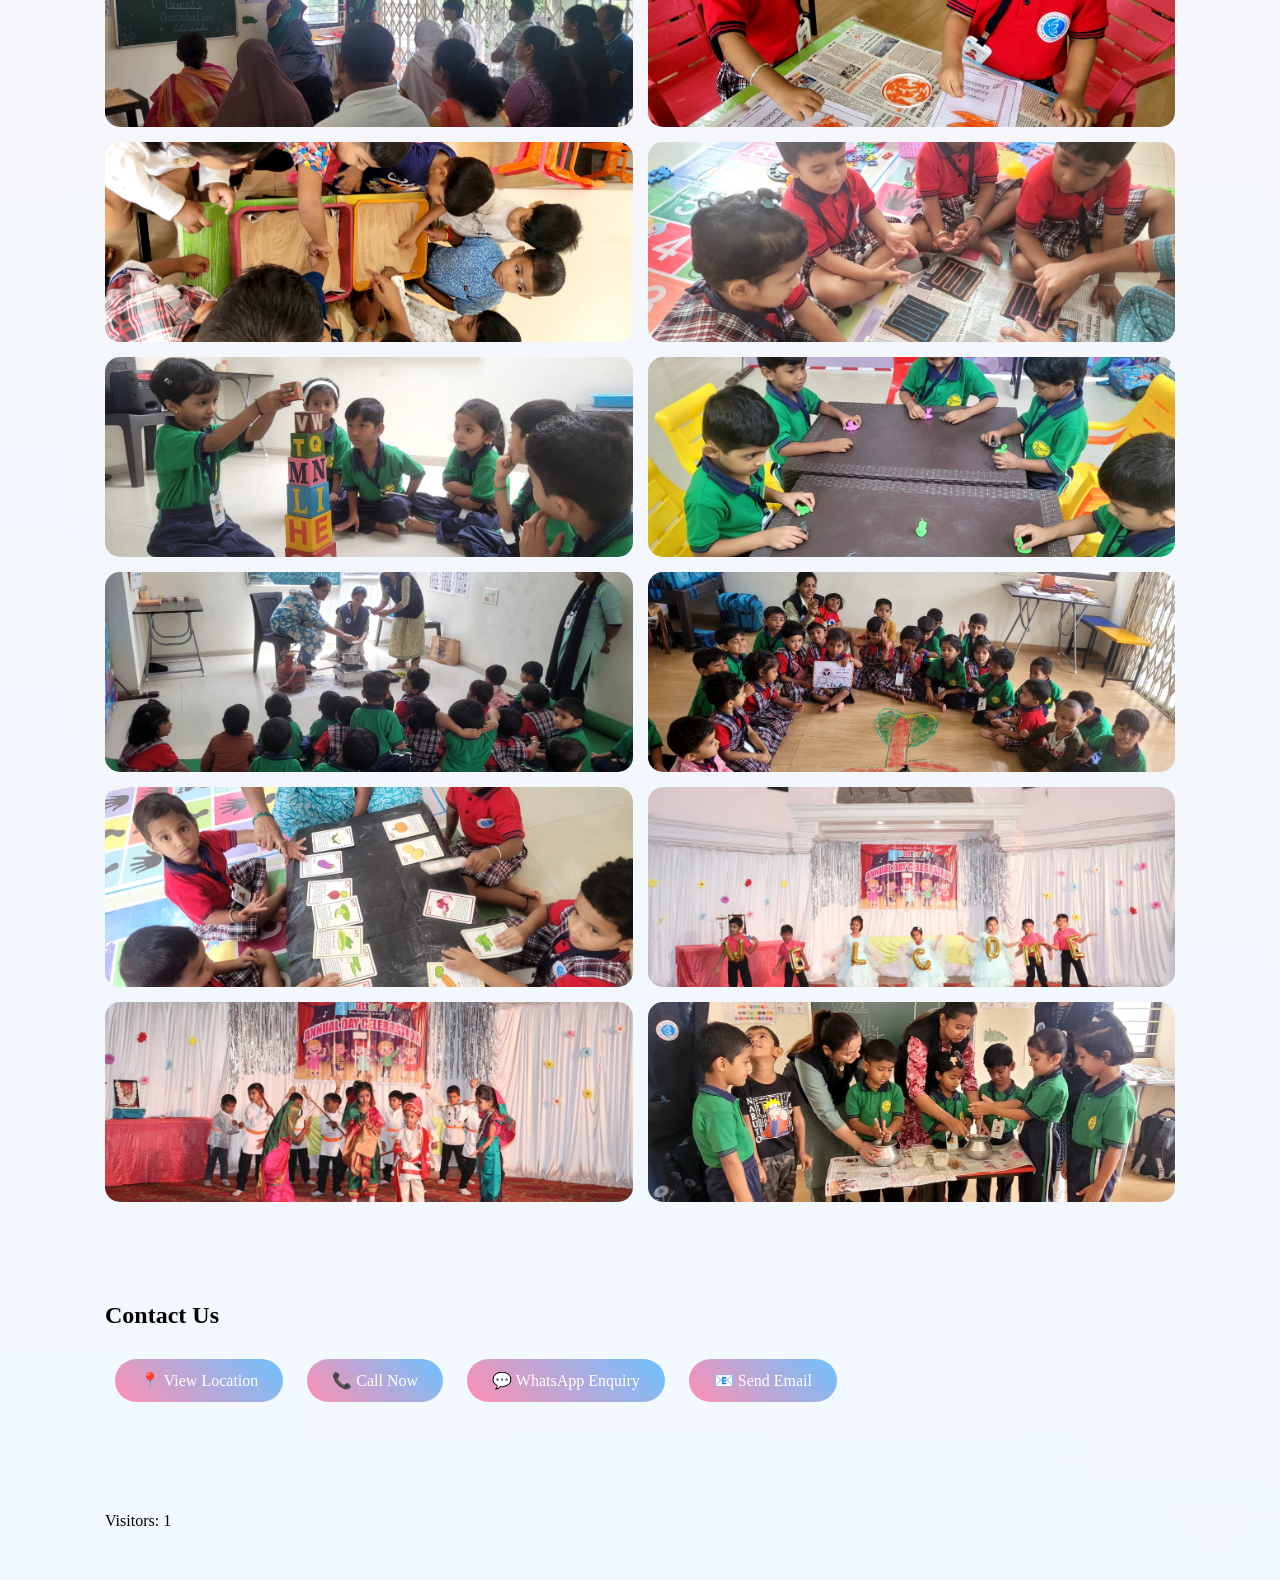
==== commit b8ffc28d: "index.html" ====
--- a/index.html
+++ b/index.html
@@ -30,9 +30,9 @@
         <p>KINDERGARTEN • LKG • UKG</p>
     </div>
 
-   <!--- <div>
+   <<div>
         <img src="kids.png">
-    </div>--->
+    </div>
 </section>
 
 <section class="features">
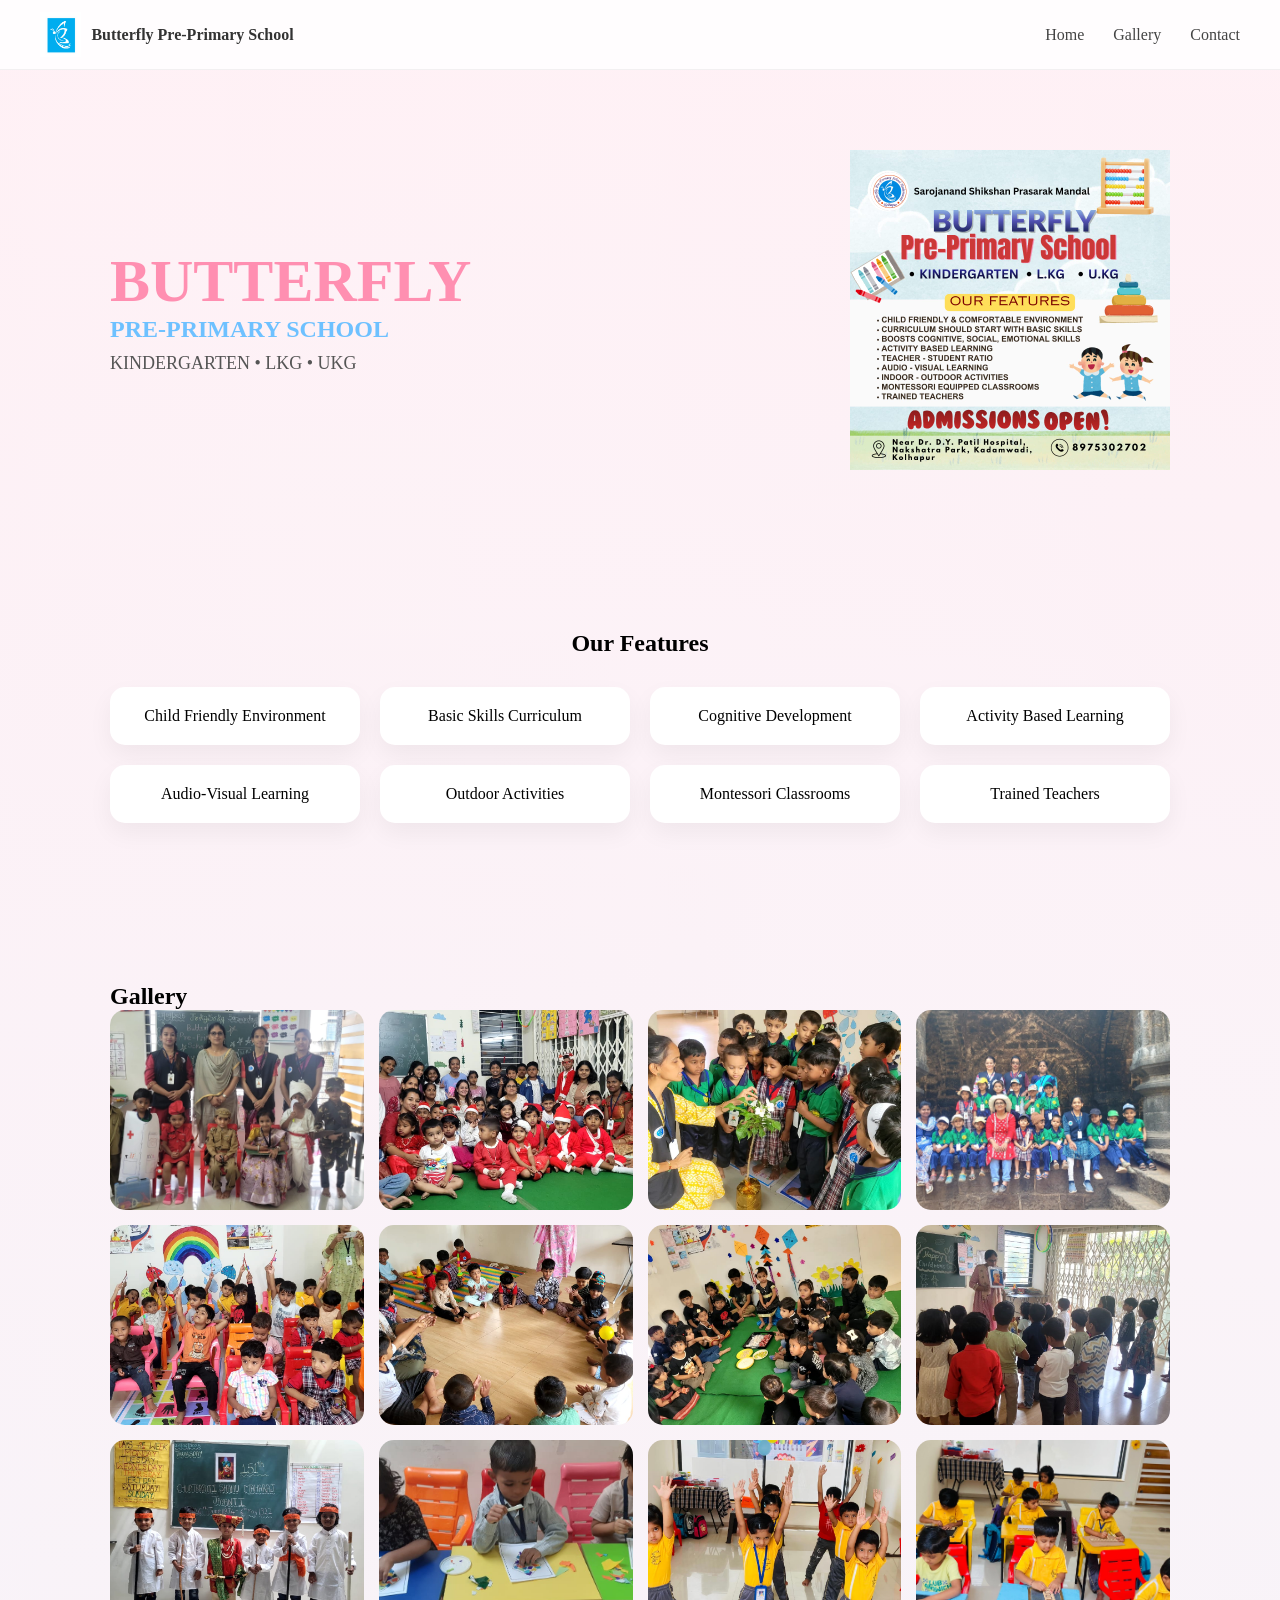
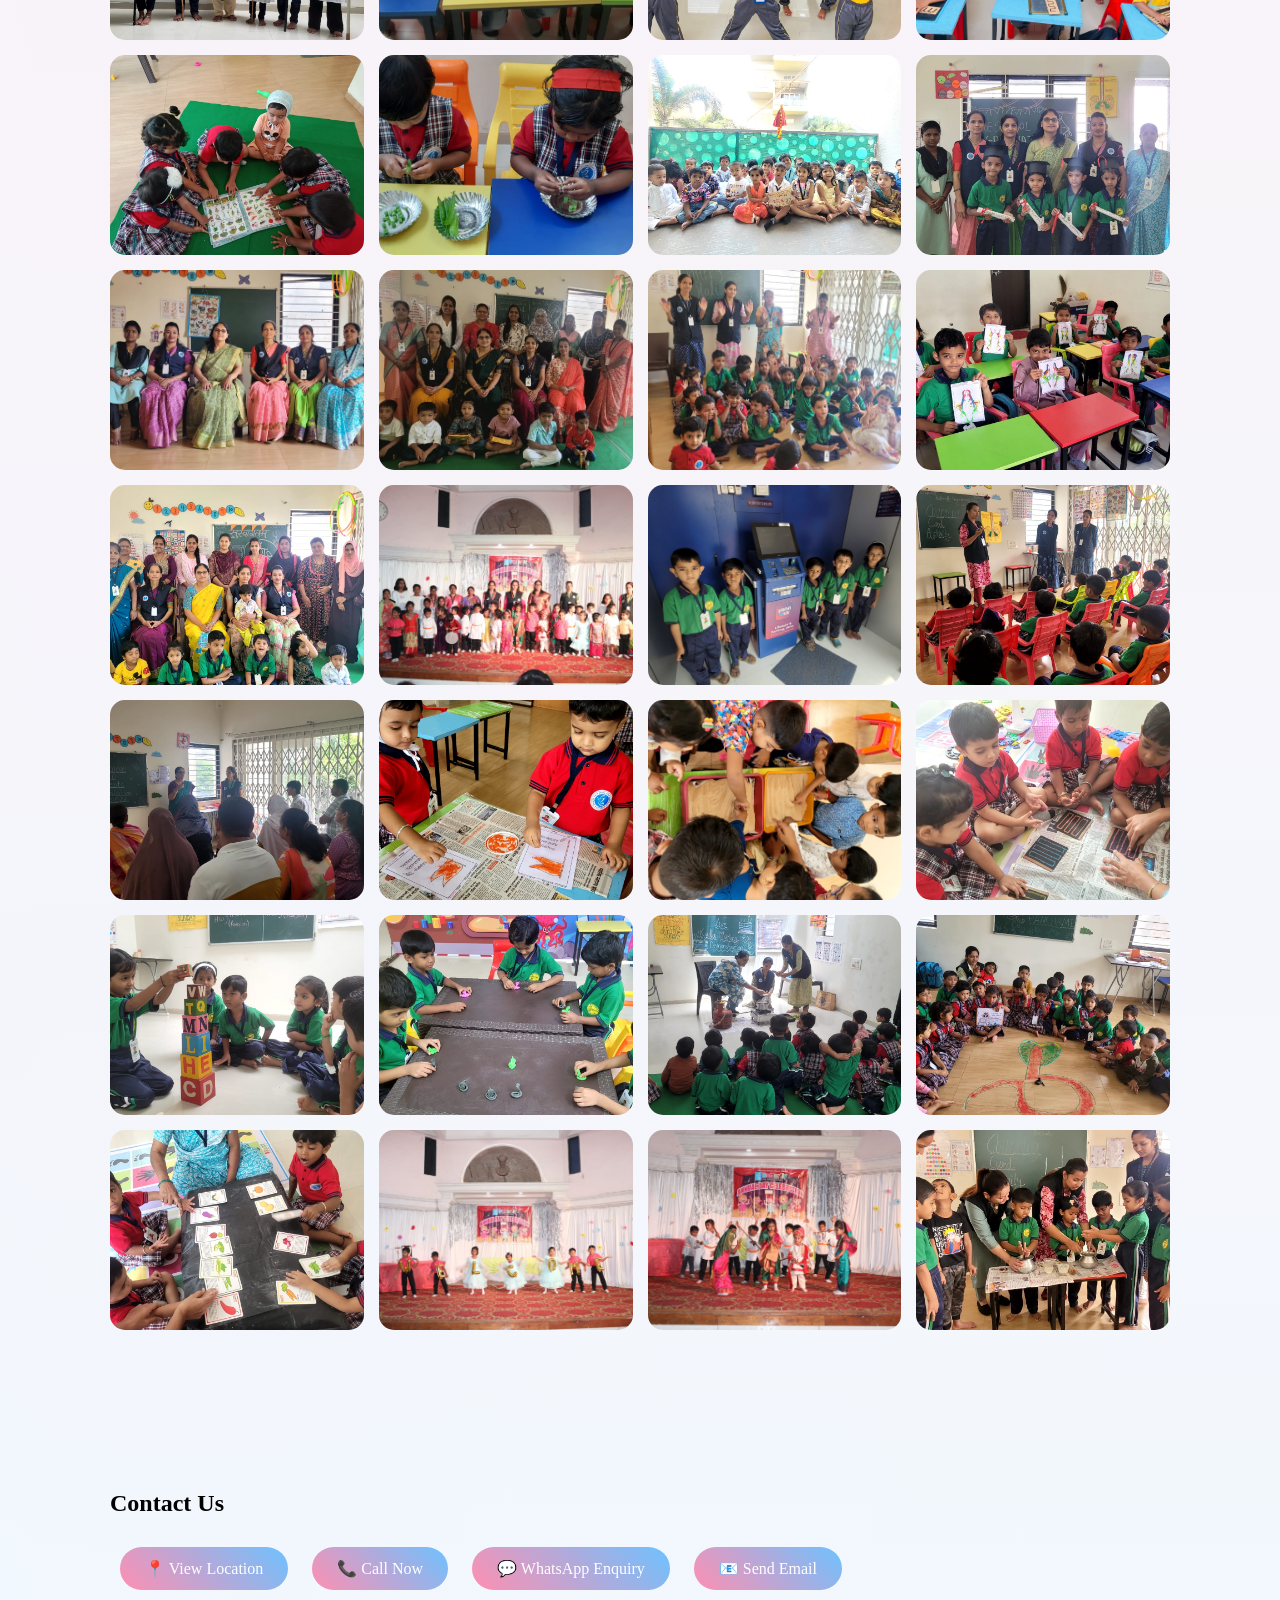
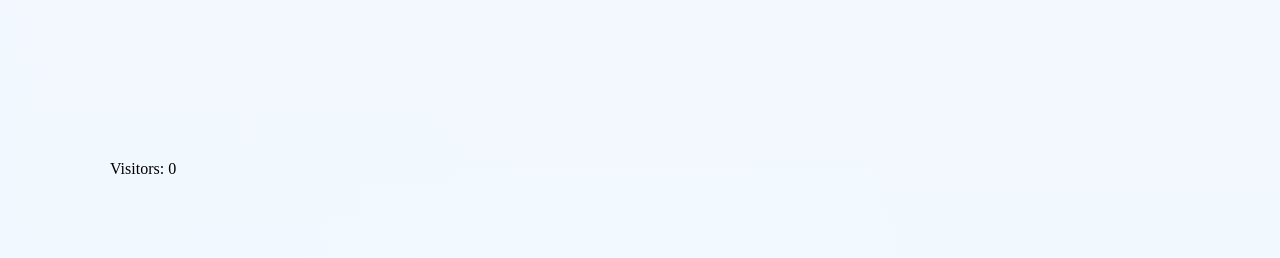
==== commit da3a116e: "Add files via upload" ====
--- a/index.html
+++ b/index.html
@@ -1,131 +1,125 @@
-<!DOCTYPE html>
-<html lang="en">
-<head>
-<meta charset="UTF-8">
-<meta name="viewport" content="width=device-width, initial-scale=1.0">
-<title>Butterfly Pre-Primary School</title>
-
-<link rel="stylesheet" href="style.css">
-<link href="https://fonts.googleapis.com/css2?family=Poppins:wght@300;500;700&display=swap" rel="stylesheet">
-</head>
-
-<body>
-
-<header class="navbar">
-    <div class="nav-left">
-        <img src="logo.png" class="logo">
-        <span class="school-name">Butterfly Pre-Primary School</span>
-    </div>
-
-    <nav class="nav-links">
-        <a href="#home">Home</a>
-        <a href="#gallery">Gallery</a>
-        <a href="#contact">Contact</a>
-    </nav>
-</header>
-
-<section id="home" class="hero">
-    <div>
-        <h1>BUTTERFLY PRE-PRIMARY SCHOOL</h1>
-        <p>KINDERGARTEN • LKG • UKG</p>
-    </div>
-
-   <<div>
-        <img src="kids.png">
-    </div>
-</section>
-
-<section class="features">
-    <h2>Our Features</h2>
-    <div class="features-grid">
-        <div>Child Friendly Environment</div>
-        <div>Basic Skills Curriculum</div>
-        <div>Cognitive Development</div>
-        <div>Activity Based Learning</div>
-        <div>Audio-Visual Learning</div>
-        <div>Outdoor Activities</div>
-        <div>Montessori Classrooms</div>
-        <div>Trained Teachers</div>
-    </div>
-</section>
-
-<section id="gallery">
-    <h2>Gallery</h2>
-
-    <div class="gallery-grid">
-        <img src="g1.jpg">
-        <img src="g2.jpg">
-        <img src="g3.jpg">
-        <img src="g4.jpg">
-        <img src="g5.jpeg">
-        <img src="g6.jpeg">
-        <img src="g7.jpeg">
-        <img src="g8.jpeg">
-        <img src="g9.jpeg">
-        <img src="g10.jpeg">
-        <img src="g11.jpeg">
-        <img src="g12.jpeg">
-        <img src="g13.jpeg">
-        <img src="g14.jpeg">
-        <img src="g15.jpeg">
-        <img src="g16.jpeg">
-        <img src="g17.jpeg">
-        <img src="g18.jpeg">
-        <img src="g19.jpeg">
-        <img src="g20.jpeg">
-        <img src="g21.jpeg">
-        <img src="g22.jpeg">
-        <img src="g23.jpeg">
-        <img src="g24.jpeg">
-        <img src="g25.jpeg">
-        <img src="g26.jpeg">
-        <img src="g27.jpeg">
-        <img src="g28.jpeg">
-        <img src="g29.jpeg">
-        <img src="g30.jpeg">
-        <img src="g31.jpeg">
-        <img src="g32.jpeg">
-        <img src="g33.jpeg">
-        <img src="g34.jpeg">
-        <img src="g35.jpeg">
-        <img src="g36.jpeg">
-    </div>
-</section>
-
-<section id="contact">
-    <h2>Contact Us</h2>
-
-    <div class="contact-links">
-
-        <a href="https://maps.google.com/?q=Dr+D+Y+Patil+Hospital+Kolhapur" target="_blank">
-            📍 View Location
-        </a>
-
-        <a href="tel:8975302702">
-            📞 Call Now
-        </a>
-
-        <a href="https://wa.me/918975302702" target="_blank">
-            💬 WhatsApp Enquiry
-        </a>
-
-        <a href="mailto:prochampslearning@gmail.com">
-            📧 Send Email
-        </a>
-
-    </div>
-</section>
-
-<section>
-    <p>Visitors: <span id="counter">0</span></p>
-</section>
-
-<script>
-let count = localStorage.getItem("visits") || 0;
-count++;
-localStorage.setItem("visits", count);
-document.getElementById("counter").innerText = count;
-</script>
-
-</body>
-</html>
+<!DOCTYPE html>
+<html lang="en">
+<head>
+<meta charset="UTF-8">
+<meta name="viewport" content="width=device-width, initial-scale=1.0">
+<title>Butterfly Pre-Primary School</title>
+
+<link rel="stylesheet" href="style.css">
+<link href="https://fonts.googleapis.com/css2?family=Poppins:wght@300;500;700&display=swap" rel="stylesheet">
+</head>
+
+<body>
+
+<header class="navbar">
+    <div class="nav-left">
+        <img src="logo.png" class="logo">
+        <span class="school-name">Butterfly Pre-Primary School</span>
+    </div>
+
+    <nav class="nav-links">
+        <a href="#home">Home</a>
+        <a href="#gallery">Gallery</a>
+        <a href="#contact">Contact</a>
+    </nav>
+</header>
+
+<section id="home" class="hero">
+    <div class="hero-text">
+        <h1>BUTTERFLY</h1>
+        <h2>PRE-PRIMARY SCHOOL</h2>
+        <p>KINDERGARTEN • LKG • UKG</p>
+    </div>
+
+    <div class="hero-img">
+        <img src="kids.png" alt="Happy kids">
+    </div>
+</section>
+
+<section class="features">
+    <h2>Our Features</h2>
+    <div class="features-grid">
+        <div>Child Friendly Environment</div>
+        <div>Basic Skills Curriculum</div>
+        <div>Cognitive Development</div>
+        <div>Activity Based Learning</div>
+        <div>Audio-Visual Learning</div>
+        <div>Outdoor Activities</div>
+        <div>Montessori Classrooms</div>
+        <div>Trained Teachers</div>
+    </div>
+</section>
+
+<section id="gallery">
+    <h2>Gallery</h2>
+
+    <div class="gallery-grid">
+        <img src="g1.jpg">
+        <img src="g2.jpg">
+        <img src="g3.jpg">
+        <img src="g4.jpg">
+        <img src="g5.jpeg">
+        <img src="g6.jpeg">
+        <img src="g7.jpeg">
+        <img src="g8.jpeg">
+        <img src="g9.jpeg">
+        <img src="g10.jpeg">
+        <img src="g11.jpeg">
+        <img src="g12.jpeg">
+        <img src="g13.jpeg">
+        <img src="g14.jpeg">
+        <img src="g15.jpeg">
+        <img src="g16.jpeg">
+        <img src="g17.jpeg">
+        <img src="g18.jpeg">
+        <img src="g19.jpeg">
+        <img src="g20.jpeg">
+        <img src="g21.jpeg">
+        <img src="g22.jpeg">
+        <img src="g23.jpeg">
+        <img src="g24.jpeg">
+        <img src="g25.jpeg">
+        <img src="g26.jpeg">
+        <img src="g27.jpeg">
+        <img src="g28.jpeg">
+        <img src="g29.jpeg">
+        <img src="g30.jpeg">
+        <img src="g31.jpeg">
+        <img src="g32.jpeg">
+        <img src="g33.jpeg">
+        <img src="g34.jpeg">
+        <img src="g35.jpeg">
+        <img src="g36.jpeg">
+    </div>
+</section>
+
+<section id="contact">
+    <h2>Contact Us</h2>
+
+    <div class="contact-links">
+
+        <a href="https://maps.google.com/?q=Dr+D+Y+Patil+Hospital+Kolhapur" target="_blank">
+            📍 View Location
+        </a>
+
+        <a href="tel:8975302702">
+            📞 Call Now
+        </a>
+
+        <a href="https://wa.me/918975302702" target="_blank">
+            💬 WhatsApp Enquiry
+        </a>
+
+        <a href="/cdn-cgi/l/email-protection#6c1c1e030f040d011c1f00090d1e0205020b2c0b010d0500420f0301">
+            📧 Send Email
+        </a>
+
+    </div>
+</section>
+
+<section>
+    <p>Visitors: <span id="counter">0</span></p>
+</section>
+
+<script data-cfasync="false" src="/cdn-cgi/scripts/5c5dd728/cloudflare-static/email-decode.min.js"></script><script>
+let count = localStorage.g
--- a/style.css
+++ b/style.css
@@ -1,260 +1,250 @@
-/* RESET */
-* {
-    margin: 0;
-    padding: 0;
-    box-sizing: border-box;
-}
-
-body {
-    background: linear-gradient(
-        rgba(255, 240, 245, 0.9),
-        rgba(240, 248, 255, 0.9)
-    ),
-    url("background.jpg");
-
-    background-size: cover;
-    background-position: center;
-}
-
-/* MAIN CONTAINER */
-section {
-    max-width: 1100px;
-    margin: auto;
-    padding: 80px 20px;
-}
-
-/* NAVBAR*/
-.navbar {
-    position: sticky;
-    top: 0;
-    z-index: 1000;
-
-    display: flex;
-    justify-content: space-between;
-    align-items: center;
-
-    padding: 12px 40px;
-
-    background: rgba(255,255,255,0.85);
-    backdrop-filter: blur(10px);
-
-    border-bottom: 1px solid rgba(0,0,0,0.05);
-}
-
-/* LEFT SIDE */
-.nav-left {
-    display: flex;
-    align-items: center;
-    gap: 10px;
-}
-
-/* LOGO FIX */
-.logo {
-    height: 45px;
-    width: auto;
-}
-
-/* SCHOOL NAME */
-.school-name {
-    font-weight: 600;
-    font-size: 16px;
-    color: #333;
-}
-
-/* NAV LINKS */
-.nav-links a {
-    margin-left: 25px;
-    text-decoration: none;
-    color: #444;
-    font-weight: 500;
-    transition: 0.3s;
-}
-
-.nav-links a:hover {
-    color: #ff8fb1;
-}
-
-/* HERO */
-.hero {
-    display: flex;
-    align-items: center;
-    justify-content: space-between;
-    gap: 40px;
-}
-
-.hero-text h1 {
-    font-size: 60px;
-    color: #ff8fb1;
-}
-
-.hero-text h2 {
-    color: #6ec1ff;
-    margin-bottom: 10px;
-}
-
-.hero-text p {
-    font-size: 18px;
-    color: #555;
-}
-
-.hero-img img {
-    width: 300px;
-}
-
-/* FEATURES */
-.features {
-    text-align: center;
-}
-
-.features h2 {
-    margin-bottom: 30px;
-}
-
-.features-grid {
-    display: grid;
-    grid-template-columns: repeat(4, 1fr);
-    gap: 20px;
-}
-
-.features-grid div {
-    background: white;
-    padding: 20px;
-    border-radius: 15px;
-    box-shadow: 0 10px 25px rgba(0,0,0,0.05);
-    transition: 0.3s;
-}
-
-.features-grid div:hover {
-    transform: translateY(-5px);
-}
-
-/* GALLERY */
-.gallery-grid {
-    display: grid;
-    grid-template-columns: repeat(4, 1fr);
-    gap: 15px;
-}
-
-.gallery-grid img {
-    width: 100%;
-    border-radius: 15px;
-    object-fit: cover;
-    height: 200px;
-    transition: 0.3s;
-}
-
-.gallery-grid img:hover {
-    transform: scale(1.05);
-}
-
-/* CONTACT */
-.contact {
-    text-align: center;
-}
-
-.address {
-    margin-bottom: 20px;
-}
-
-.address a {
-    color: #6ec1ff;
-    text-decoration: none;
-    font-weight: 500;
-}
-
-.contact-links {
-    margin-top: 20px;
-}
-
-.contact-links a {
-    display: inline-block;
-    margin: 10px;
-    padding: 12px 25px;
-
-    background: linear-gradient(45deg, #ff8fb1, #6ec1ff);
-    color: white;
-    border-radius: 30px;
-    text-decoration: none;
-
-    transition: 0.3s;
-}
-
-.contact-links a:hover {
-    transform: scale(1.05);
-}
-
-/* FOOTER */
-footer {
-    text-align: center;
-    padding: 30px;
-    background: white;
-    margin-top: 40px;
-}
-
-/* MOBILE FIX */
-@media (max-width: 768px) {
-    .logo {
-        height: 35px;
-    }
-}
-
-.navbar {
-    flex-direction: column;
-    padding: 15px;
-}
-
-.hero {
-    flex-direction: column;
-    text-align: center;
-}
-
-.hero-text h1 {
-    font-size: 36px;
-}
-
-.hero-img img {
-    width: 220px;
-}
-
-.features-grid {
-    grid-template-columns: repeat(2, 1fr);
-}
-
-.gallery-grid {
-    grid-template-columns: repeat(2, 1fr);
-}
-
-section {
-    padding: 50px 15px;
-}
-
-}
-.navbar {
-    display: flex;
-    align-items: center;
-    justify-content: space-between;
-}
-
-.navbar img {
-    margin-right: 10px;
-}
-.navbar {
-    flex-direction: column;
-    gap: 10px;
-    padding: 15px;
-}
-
-.school-name {
-    font-size: 14px;
-    text-align: center;
-}
-
-.logo {
-    height: 35px;
-}
-
-.nav-links {
-    display: flex;
-    gap: 15px;
-}
-
+/* RESET */
+* {
+    margin: 0;
+    padding: 0;
+    box-sizing: border-box;
+}
+
+body {
+    background: linear-gradient(
+        rgba(255, 240, 245, 0.9),
+        rgba(240, 248, 255, 0.9)
+    ),
+    url("background.jpg");
+
+    background-size: cover;
+    background-position: center;
+}
+
+/* MAIN CONTAINER */
+section {
+    max-width: 1100px;
+    margin: auto;
+    padding: 80px 20px;
+}
+
+/* NAVBAR*/
+.navbar {
+    position: sticky;
+    top: 0;
+    z-index: 1000;
+
+    display: flex;
+    justify-content: space-between;
+    align-items: center;
+
+    padding: 12px 40px;
+
+    background: rgba(255,255,255,0.85);
+    backdrop-filter: blur(10px);
+
+    border-bottom: 1px solid rgba(0,0,0,0.05);
+}
+
+/* LEFT SIDE */
+.nav-left {
+    display: flex;
+    align-items: center;
+    gap: 10px;
+}
+
+/* LOGO FIX */
+.logo {
+    height: 45px;
+    width: auto;
+}
+
+/* SCHOOL NAME */
+.school-name {
+    font-weight: 600;
+    font-size: 16px;
+    color: #333;
+}
+
+/* NAV LINKS */
+.nav-links a {
+    margin-left: 25px;
+    text-decoration: none;
+    color: #444;
+    font-weight: 500;
+    transition: 0.3s;
+}
+
+.nav-links a:hover {
+    color: #ff8fb1;
+}
+
+/* HERO */
+.hero {
+    display: flex;
+    align-items: center;
+    justify-content: space-between;
+    gap: 40px;
+}
+
+.hero-text h1 {
+    font-size: 60px;
+    color: #ff8fb1;
+}
+
+.hero-text h2 {
+    color: #6ec1ff;
+    margin-bottom: 10px;
+}
+
+.hero-text p {
+    font-size: 18px;
+    color: #555;
+}
+
+.hero-img {
+    flex: 0 0 auto;
+}
+
+.hero-img img {
+    width: 320px;
+    max-width: 100%;
+    height: auto;
+    display: block;
+    object-fit: contain;
+}
+
+/* FEATURES */
+.features {
+    text-align: center;
+}
+
+.features h2 {
+    margin-bottom: 30px;
+}
+
+.features-grid {
+    display: grid;
+    grid-template-columns: repeat(4, 1fr);
+    gap: 20px;
+}
+
+.features-grid div {
+    background: white;
+    padding: 20px;
+    border-radius: 15px;
+    box-shadow: 0 10px 25px rgba(0,0,0,0.05);
+    transition: 0.3s;
+}
+
+.features-grid div:hover {
+    transform: translateY(-5px);
+}
+
+/* GALLERY */
+.gallery-grid {
+    display: grid;
+    grid-template-columns: repeat(4, 1fr);
+    gap: 15px;
+}
+
+.gallery-grid img {
+    width: 100%;
+    border-radius: 15px;
+    object-fit: cover;
+    height: 200px;
+    transition: 0.3s;
+}
+
+.gallery-grid img:hover {
+    transform: scale(1.05);
+}
+
+/* CONTACT */
+.contact {
+    text-align: center;
+}
+
+.address {
+    margin-bottom: 20px;
+}
+
+.address a {
+    color: #6ec1ff;
+    text-decoration: none;
+    font-weight: 500;
+}
+
+.contact-links {
+    margin-top: 20px;
+}
+
+.contact-links a {
+    display: inline-block;
+    margin: 10px;
+    padding: 12px 25px;
+
+    background: linear-gradient(45deg, #ff8fb1, #6ec1ff);
+    color: white;
+    border-radius: 30px;
+    text-decoration: none;
+
+    transition: 0.3s;
+}
+
+.contact-links a:hover {
+    transform: scale(1.05);
+}
+
+/* FOOTER */
+footer {
+    text-align: center;
+    padding: 30px;
+    background: white;
+    margin-top: 40px;
+}
+
+/* MOBILE FIX */
+@media (max-width: 768px) {
+    .logo {
+        height: 35px;
+    }
+
+    .navbar {
+        flex-direction: column;
+        gap: 10px;
+        padding: 15px;
+    }
+
+    .school-name {
+        font-size: 14px;
+        text-align: center;
+    }
+
+    .nav-links {
+        display: flex;
+        gap: 15px;
+    }
+
+    .hero {
+        flex-direction: column;
+        text-align: center;
+        align-items: center;
+    }
+
+    .hero-text h1 {
+        font-size: 28px;
+    }
+
+    .hero-img img {
+        width: 200px;
+        max-width: 80vw;
+    }
+
+    .features-grid {
+        grid-template-columns: repeat(2, 1fr);
+    }
+
+    .gallery-grid {
+        grid-template-columns: repeat(2, 1fr);
+    }
+
+    section {
+        padding: 50px 15px;
+    }
+}
